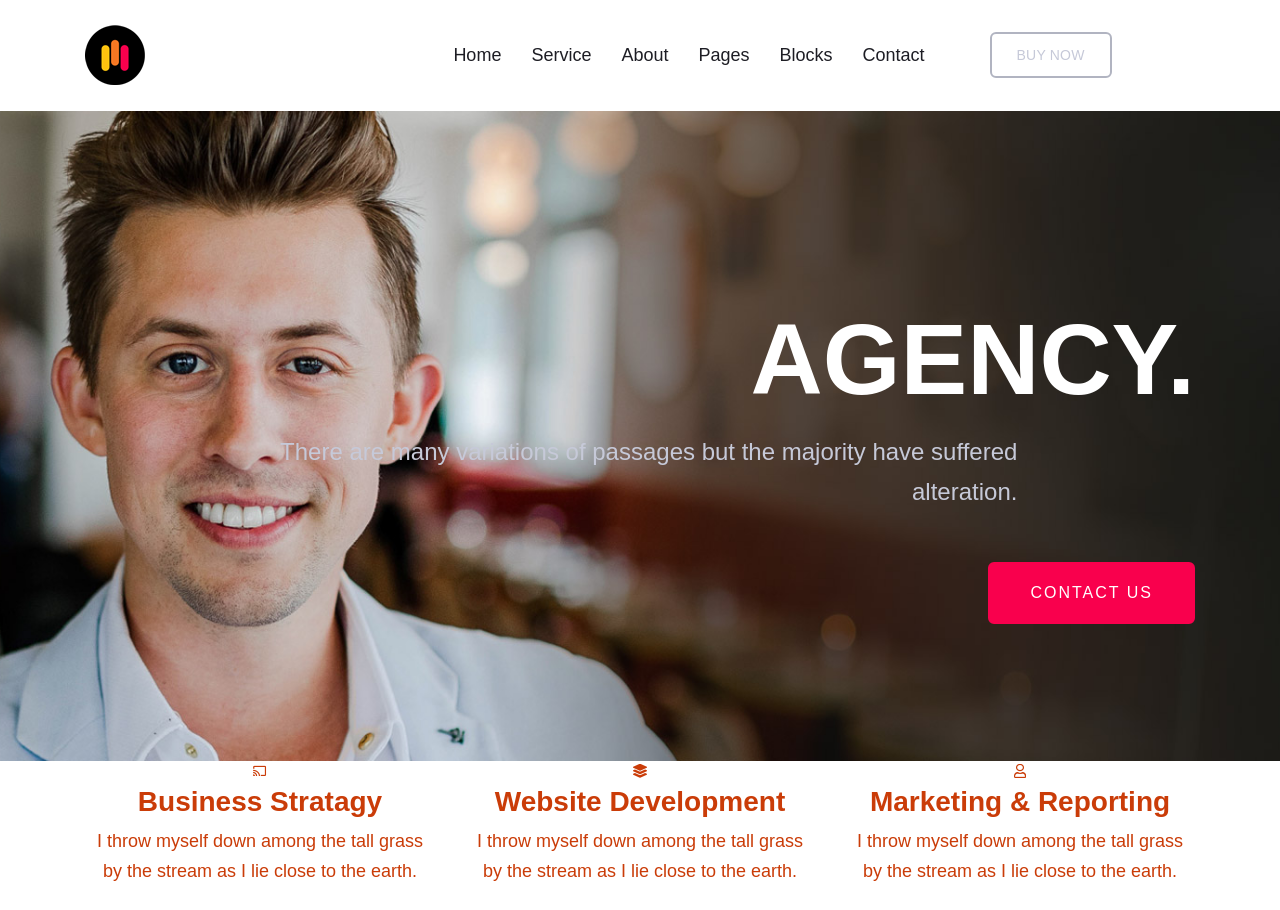
==== index.html @ 721954fb "Add body" ====
<!DOCTYPE html>
<html lang="en">
<head>
    <meta charset="UTF-8">
    <meta http-equiv="X-UA-Compatible" content="IE=edge">
    <meta name="viewport" content="width=device-width, initial-scale=1.0">
    <title>Corporate Business || Creative Agency Bootstrap4 Template</title>
    <link rel="shortcut icon" type="image/x-icon" href="assets/images/favicon.ico">

     <!--== Fontawesome Start==-->
     <link rel="stylesheet" href="assets/css/fontawesome.min.css">
     <!--== Fontawesome End==-->

     
       <!--== All fontawesome Start==-->
       <link rel="stylesheet" href="assets/css/all.min.css ">
       <!--== All fontawesome End==-->
  

      <!--==Bootstrap css Start==-->
    <link rel="stylesheet" href="assets/css/bootstrap.min.css">
    <!--==Bootstrap css End==-->

    <!--==Slick Css Start==-->
    <link rel="stylesheet" href="assets/css/slick.min.css">
    <!--==Slick Css End==-->

     <!--==Mine Css Start==-->
     <link rel="stylesheet" href="assets/css/style.css">
     <!--==Mine Css End==-->

    <!--== responsive Css Start==-->
    <link rel="stylesheet" href="assets/css/responsive.css">
    <!--== responsive Css End==-->
</head>
<body>
  
<div class="main-page"> 
    

 <!---=== Header section Start===--->
 <section class="header-area formobile-menu header-not-transparent black-logo-version small-logo color-black">
     <div class="header-wrapper" id="header-wrapper">
        <div class="container">
            <div class="row align-items-center">
                <div class="col-lg-3 col-md-4 col-6">
                    <div class="header-left">
                        <div class="logo">
                            <a href="#">
                                <img src="assets/images/logo-symbol-dark.png" alt="">
                            </a>
                        </div>
                    </div>
                </div>
                <div class=" col-lg-9 col-md-8 col-6">
                    <div class="header-right justify-content-center">
                        <div class="mainmenunav d-lg-block">
                            <nav class="main-menu-navbar">
                                <ul class="mainmenu">
                                    <li class=" has-droupdown">
                                        <a href="#">Home</a>
                                        <ul class="submenu">
                                            <li><a href="#">Main Demo</a></li>
                                            <li><a href="#">Main Demo Dark</a></li>
                                            <li><a href="#">Creative Agency</a></li>
                                            <li><a href="#">Creative Agency Landing</a></li>
                                            <li><a href="#">Personal Porfolio</a></li>
                                            <li><a href="#">Personal Porfolio 02</a></li>
                                            <li><a href="#">Personal Porfolio Landing</a></li>
                                            <li><a href="#">Designer Porfolio</a></li>
                                            <li><a href="#">Creative Porfolio</a></li>
                                            <li><a href="#">Business</a></li>
                                            <li><a href="#">Digital Agency </a></li>
                                            <li><a href="#">Minimal Porfolio</a></li>
                                            <li><a href="#">Studio Agency</a></li>
                                            <li><a href="#">Home Particles</a></li>
                                            <li><a href="#">Startup</a></li>
                                            <li><a href="#">Home Paralax</a></li>
                                            <li><a href="#">Corporate Business</a></li>
                                        </ul>
                                    </li>
                                    <li class=" has-droupdown">
                                        <a href="#">Service</a>
                                        <ul class="submenu">
                                            <li><a href="#">Service</a></li>
                                            <li><a href="#">Service Details</a></li>
                                        </ul>
                                    </li>
                                    <li><a href="#">About</a></li>
                                    <li class=" has-droupdown">
                                        <a href="#">Pages</a>
                                        <ul class="submenu">
                                            <li><a href="#">Blog List</a></li>
                                            <li><a href="#">Blog Details</Details></a></li>
                                            <li><a href="#">Service</a></li>
                                            <li><a href="#">Service Details</a></li>
                                            <li><a href="#"> Portfolio</a></li>
                                            <li><a href="#">Portfolio Details</a></li>
                                            <li><a href="#"> 404 Page</a></li>
                                        </ul>
                                    </li>
                                    <li class=" has-droupdown">
                                        <a href="#">Blocks</a>
                                        <ul  class="submenu">
                                            <li><a href="#">Portfolio</a></li>
                                            <li><a href="#">Team</a></li>
                                            <li><a href="#">Video Popup</a></li>
                                            <li><a href="#">Progress Bar</a></li>
                                            <li><a href="#">Gallery</a></li>
                                            <li><a href="#">Counters</a></li>
                                            <li><a href="#">Blog List</a></li>
                                            <li><a href="#">client Logo</a></li>
                                            <li><a href="#">Contact Form</a></li>                                            <li><a href="#"></a></li>
                                            <li><a href="#">Columns</a></li>
                                            <li><a href="#">Button</a></li>
                                            <li><a href="#">List Style</a></li>
                                            <li><a href="#">Testimonial</a></li>
                                            <li><a href="#">Accordion</a></li>
                                            <li><a href="#">Pricing Plan</a></li>
                                        </ul>
                                    </li>
                                    <li><a href="#">Contact</a></li>
                                </ul>
                            </nav>
                        </div>
                        <div class="header-btn">
                            <a class="rn-btn" href="#">
                                <span>buy now</span>
                            </a>
                        </div>

                        <div class="humberger-menu d-block d-lg-none pl--20">
                             <span class="menutrigger text-white">
                                <i class="fas fa-bars"></i>
                             </span>
                        </div>

                        <div class="close-menu d-block d-lg-none">
                            <span class="closeTrigger">
                                <i class="fas fa-times"></i>
                            </span>
                        </div>

                    </div>
                </div>
            </div>
        </div>
     </div>
 </section>
 <!---=== Header section end===--->

 <!-----====Page Wrapper Start====----->
 <main class="page-wrapper">
    <div class="slider-activation rn-slick-dot rn-slick-activation dot-light mb--0" data-slick-options='{
        "slidesToShow": 1, 
        "slidesToScroll": 1, 
        "arrows": true, 
        "fade": true,
        "infinite": true,
        "easing": "fade",
        "infinite": true,
        "adaptiveHeight": true,
        "dots": true 
    }'>


    <!----Single slider Start---->
    <div class="slide slide-style-2 slider-box-content without-overlay d-flex align-items-center justify-content-end bg_image bg_image--30">
        <div class="container">
            <div class="row">
                <div class="col-lg-12">
                    <div class="inner text-right">
                        <h1 class="title">Agency.</h1>
                        <p class="description">
                            There are many variations of passages but the majority have
                            suffered alteration.
                        </p>
                        <div class="slide-btn"><a class="rn-button-style--2 btn-solid" href="Contact.html">Contact Us</a></div>
                    </div>
                </div>
            </div>
        </div>
    </div>
    <!----Single slider End---->

     <!----Single slider Start---->
    <!--<div class="slide slide-style-2 slider-box-content without-overlay d-flex align-items-center justify-content-center bg_image bg_image--29">
        <div class="container">
            <div class="row">
                <div class="col-lg-12">
                    <div class="inner text-left">
                        <h1 class="title">Agency.</h1>
                        <p class="description">There are many variations of passages but the majority have
                            suffered alteration.</p>
                        <div class="slide-btn"><a class="rn-button-style--2 btn-solid" href="contact.html">Contact Us</a></div>
                    </div>
                </div>
            </div>
        </div>
    </div>>
    <!----Single slider End---->
  </div>
</main>
 <!-----====Page Wrapper End====----->


 <!----===Service Area Start===---->
 <div class="rn-service-area ptb--30 bg_color--1">
    <div class="container">
        <div class="row mt_dec--30">
            <!--Single Service-->
            <div class="col-lg-4 col-md-6 col-sm-6 col-12 mt--30 mt_sm--5 mt_md--5">
                <div class="single-service service_style--4 large-size text-center">
                    <a href="service-details.html">
                        <div class="service">
                            <div class="icon">
                                <i class="fab fa-chromecast"></i>
                            </div>
                            <div class="content">
                                <h3 class="title">Business Stratagy</h3>
                                <p>
                                    I throw myself down among the tall grass by the stream as I lie close to
                                    the earth.
                                </p>
                            </div>
                        </div>
                    </a>
                </div>
            </div>
            <!--Single Service-->

            <!--Single Service-->
            <div class="col-lg-4 col-md-6 col-sm-6 col-12 mt--30 mt_sm--5 mt_md--5">
                <div class="single-service service_style--4 large-size text-center">
                    <a href="service-details.html">
                        <div class="service">
                            <div class="icon">
                                <i class="fas fa-layer-group"></i>
                            </div>
                            <div class="content">
                                <h3 class="title">Website Development</h3>
                                <p>
                                    I throw myself down among the tall grass by the stream as I lie close to
                                    the earth.
                                </p>
                            </div>
                        </div>
                    </a>
                </div>
            </div>
            <!--Single Service-->

            <!--Single Service-->
            <div class="col-lg-4 col-md-6 col-sm-6 col-12 mt--30 mt_sm--5 mt_md--5">
                <div class="single-service service_style--4 large-size text-center">
                    <a href="service-details.html">
                        <div class="service">
                            <div class="icon">
                                <i class="far fa-user"></i>
                            </div>
                            <div class="content">
                                <h3 class="title">Marketing & Reporting</h3>
                                <p>
                                    I throw myself down among the tall grass by the stream as I lie close to
                                    the earth.
                                </p>
                            </div>
                        </div>
                    </a>
                </div>
            </div>
            <!--Single Service-->

        </div>
    </div>
 </div>
 <!----===Service Area End===---->




</div>

    <!--==Jquery all Version Start==-->
     <script src="assets/js/jquery-3.6.0.min.js"></script>
    <!--==Jquery all Version End==-->

     <!--==slick js Start==-->
      <script src="assets/js/slick.min.js"></script>
      <!--==slick js End==-->

       <!--==Bootstrap js Start==-->
       <script src="assets/js/bootstrap.min.js"></script>
      <!--==Bootstrap js End==-->

      <!--==Main js Start==-->
       <script src="assets/js/main.js"></script>
       <!--==Main js End==-->


</body>
</html>
---- assets/css/style.css ----
article,
aside,
details,
figcaption,
figure,
footer,
header,
nav,
section,
summary {
  display: block;
}

html,
button,
input,
select,
textarea {
  font-family: "Source Sans Pro", Helvetica, sans-serif;
}

a {
  color: #ca3c08;
  text-decoration: none;
}

a:visited {
  color: #ac0404;
}

a:focus {
  outline: thin dotted;
}

a:active,
a:hover {
  color: #ea9629;
  outline: 0;
}

a:hover {
  text-decoration: underline;
}

address {
  font-style: italic;
  margin: 0 0 24px;
}
p {
  margin: 0 0 24px;
}

menu,
ol,
ul {
  margin: 16px 0;
  padding: 0 0 0 40px;
}

ul {
  list-style-type: square;
}
.mainmenunav ul.mainmenu, .mainmenunav ul.mainmenu > li > ul.submenu, .color-white .mainmenunav ul.mainmenu, .color-black .mainmenunav ul.mainmenu, .breadcrumb-inner .page-list, .rn-pagination ul.page-list, ul.brand-style, ul.nav.tab-style--1, .list-style--1, ul.list-style, .blog-single-page-title ul.blog-meta {
    padding: 0;
    margin: 0;
    list-style: none;
}
nav ul,
nav ol {
  list-style: none;
  list-style-image: none;
}

li > ul,
li > ol {
  margin: 0;
}

img {
  -ms-interpolation-mode: bicubic;
  border: 0;
  vertical-align: middle;
}

i:not(:root) {
  overflow: hidden;
}

img {
  max-width: 100%;
}

html {
  overflow: hidden;
  overflow-y: auto;
}

body {
  overflow: hidden;
  font-size: 14px;
  line-height: 1.71429;
  -webkit-font-smoothing: antialiased;
  -moz-osx-font-smoothing: grayscale;
  font-family: "Poppins", sans-serif;
  color: #1d1d24;
  font-weight: 400;
}

a {
  -webkit-transition: all 0.4s ease-in-out 0s;
  -o-transition: all 0.4s ease-in-out 0s;
  transition: all 0.4s ease-in-out 0s;
}
h1,
.h1,
h2,
.h2,
h3,
.h3 {
  font-weight: 700;
}

h4,
.h4,
h5,
.h5 {
  font-weight: 600;
}

h6,
.h6 {
  font-weight: 500;
}

a:hover,
a:focus,
a:active {
  text-decoration: none;
  outline: none;
}

a:visited {
  color: inherit;
}

/*  <!---=== Header section Start===---> */
.header-area{
    padding-left: 50px;
    padding-right: 50px;
    z-index: 999;
    position: relative;
}
.header-area .header-wrapper{
    display: flex;
    justify-content: space-between;
    align-items: center;
    padding: 20px 0;
    flex-wrap: wrap;
}


.header-area .small-logo .header-wrapper .logo a img {
    width: auto !important;
}

img {
    -ms-interpolation-mode: bicubic;
    border: 0;
    vertical-align: middle;
}
.header-area .header-right{
    display: flex;
    align-items: center;
    flex-wrap: wrap;
}
.mainmenunav ul.mainmenu{
    display: -webkit-box;
    display: -webkit-flex;
    display: -ms-flexbox;
    display: flex;
    -webkit-box-pack: end;
    -webkit-justify-content: flex-end;
    -ms-flex-pack: end;
    justify-content: flex-end;
    -webkit-flex-wrap: wrap;
    -ms-flex-wrap: wrap;
    flex-wrap: wrap;
}
.mainmenunav ul.mainmenu > li {
    margin: 0 15px;
    position: relative;
}
.mainmenunav ul.mainmenu >li:first-child{
    margin-left: 0;
}
 .color-black .mainmenunav ul.mainmenu > li > a {
    color: #1d1d24;
}
.mainmenunav ul.mainmenu > li > a {
    color: #c6c9d8;
    font-size: 18px;
    font-weight: 500;
    padding: 20px 0;
    display: inline-block;
    transition: all linear 0.3s;
}
.mainmenunav ul.mainmenu > li:hover > a {
    color: #f9004d;
}
.mainmenunav ul.mainmenu > li > ul.submenu {
    min-width: 247px;
    height: auto;
    position: absolute;
    top: 100%;
    left: 0;
    z-index: 90;
    opacity: 0;
    visibility: hidden;
    background-color: #fff;
    -webkit-box-shadow: 0 0 35px rgb(0 0 0 / 10%);
    box-shadow: 0 0 35px rgb(0,0, 0, 10%);
    text-align: left;
    padding: 12px 0;
    border-radius: 4px;
    transition: all linear 0.3s;
}
.mainmenunav ul.mainmenu > li:hover > ul.submenu {
    opacity: 1;
    visibility: visible;
}

.mainmenunav ul.mainmenu > li > ul.submenu li a {
    font-size: 16px;
    font-weight: 500;
    padding: 5px 20px;
    font-size: 14px;
    display: block;
    color: #1f1f25;
    margin: 0 10px;
    border-radius: 3px;
}

.header-area .header-right .header-btn{
    margin-left:50px;
}
.header-area .color-black a.rn-btn{
    border: 2px solid rgba(29,29, 39,0.5);
    color: #1d1d24;
}
.header-area .header-wrapper a.rn-btn{
    padding: 0 25px;
    height: 46px;
    display: inline-block;
    line-height: 42px;
    border: 2px solid #b1b4c1;
    color: #c6c9d8;
    border-radius: 6px;
    font-size: 14px;
    position: relative;
    z-index: 2;

}
.header-area .header-wrapper a.rn-btn:hover{
    border-color:transparent;
    transform: translateY(-3px);
    color: #ffffff;
    border: 2px solid #f9004d;
    background: #f9004d;
    border-radius: 6px;
}
a.rn-btn, button.rn-btn, .rn-btn {
    padding: 0 23px;
    height: 40px;
    display: inline-block;
    line-height: 34px;
    border: 2px solid #f9004d;
    border-radius: 4px;
    font-size: 14px;
    position: relative;
    z-index: 2;
    color: #f9004d;
    letter-spacing: 0.2px;
    text-transform: uppercase;
}
.pl--20 {
    padding-left: 20px !important;
}
.color-black .humberger-menu span.text-white {
    color: #000000 !important;
}
.header-not-transparent .humberger-menu span.text-white {
    color: #000000 !important;
}
.humberger-menu span.text-white {
    color: #c6c9d8 !important;
}
.humberger-menu span {
    cursor: pointer;
}
.humberger-menu span i {
    width: 30px;
    height: 30px;
}
i:not(:root) {
    overflow: hidden;
}
.header-area .header-wrapper .close-menu {
    position: fixed;
    top: 12px;
    opacity: 0;
    visibility: hidden;
    right: 29px;
    z-index: -10;
}
i:not(:root) {
    overflow: hidden;
}
/*  <!---=== Header section end===---> */

/*<!-----====Page Wrapper Start====----->*/
.slider-activation {
  position: relative;
}
.mb--0 {
  margin-bottom: 0 !important;
}


.slide.slide-style-2.slider-box-content {
  height: 650px;
}

.slide.slide-style-2 {
  padding-top: 230px;
  padding-bottom: 284px;
  overflow: hidden;
}
.bg_image--30 {
  background-image: url(../images/bg/bg-image-30.jpg);
}
.bg_image {
  background-repeat: no-repeat;
  background-size: cover;
  background-position: center center;
}
.slide .inner {
  padding-top: 100px;
}
.slick-slide.slick-current .slide.slide-style-2 .inner h1.title {
  -webkit-animation: 800ms ease-in-out 0s normal none 1 running customOne;
  animation: 800ms ease-in-out 0s normal none 1 running customOne;
}
.slide.slide-style-2 .inner h1.title {
  color: #ffffff;
  font-size: 100px;
  font-weight: 900;
}
.slide .inner h1.title {
  font-size: 125px;
  font-weight: 900;
  text-transform: uppercase;
  font-family: 'Montserrat', sans-serif;
  font-weight: 900;
  line-height: 130px;
}

.slide.slide-style-2 .inner.text-right p {
  padding: 0 0 0 46%;
}
.slide.slide-style-2 .inner.text-left p {
  padding: 0 37% 0 0;
}
.slide.slide-style-2 .inner p.description {
  color: #c6c9d8;
  font-size: 24px;
  line-height: 40px;
  margin: 0;
  padding: 0 16%;
  font-weight: 300;
}
p {
  font-size: 18px;
  line-height: 30px;
}

.slide.slide-style-2 .inner .slide-btn {
  margin-top: 50px;
}

button.rn-button-style--2.btn-solid, a.rn-button-style--2.btn-solid {
  background: #f9004d;
  color: #ffffff;
  border-color: #f9004d;
}
button.rn-button-style--2, a.rn-button-style--2 {
  color: #c6c9d8;
  font-size: 16px;
  text-transform: uppercase;
  letter-spacing: 2px;
  border: 2px solid #b1b4c1;
  padding: 15px 40px;
  border-radius: 6px;
  display: inline-block;
  font-weight: 500;
  -webkit-transition: 0.3s;
  -o-transition: 0.3s;
  transition: 0.3s;
}
button.rn-button-style--2:hover, a.rn-button-style--2:hover {
  background: transparent;
  color: #f9004d;
  -webkit-box-shadow: 0 10px 15px 0 rgb(249 0 77 / 10%);
  box-shadow: 0 10px 15px 0 rgb(249 0 77 / 10%);
  -webkit-transform: translateY(-5px);
  -ms-transform: translateY(-5px);
  transform: translateY(-5px);
}
.bg_image--29 {
  background-image: url(../images/bg/bg-image-29.jpg);
}





.slider-activation button.slick-arrow.slick-next {
  left: auto;
  right: 50px;
}
.slider-activation button.slick-arrow {
  position: absolute;
  top: 50%;
  -webkit-transform: translateY(-50%);
  -ms-transform: translateY(-50%);
  transform: translateY(-50%);
  z-index: 2;
  -webkit-transition: 0.5s;
  -o-transition: 0.5s;
  transition: 0.5s;
  opacity: 1;
  width: 68px;
  height: 68px;
  border: 2px solid rgba(255, 255, 255, 0.2);
  border-radius: 100%;
}
.slider-activation button.slick-arrow.slick-next::before {
  content: url(../images/icons/slick-arrow-right-small.png);
}
.slider-activation button.slick-arrow::before {
  line-height: 1;
  opacity: 0.4;
  position: relative;
  top: -2px;
  -webkit-transition: 0.5s;
  -o-transition: 0.5s;
  transition: 0.5s;
  z-index: 2;
}
.slick-dots {
  bottom: 60px;
}
.portfolio-sacousel-inner .slick-dots, .rn-slick-dot .slick-dots {
  bottom: -30px;
}





.slider-activation button.slick-arrow.slick-prev {
  left: 50px;
}
.slider-activation button.slick-arrow {
  position: absolute;
  top: 50%;
  -webkit-transform: translateY(-50%);
  -ms-transform: translateY(-50%);
  transform: translateY(-50%);
  z-index: 2;
  -webkit-transition: 0.5s;
  -o-transition: 0.5s;
  transition: 0.5s;
  opacity: 1;
  width: 68px;
  height: 68px;
  border: 2px solid rgba(255, 255, 255, 0.2);
  border-radius: 100%;
}
/*<!-----====Page Wrapper End====----->*/
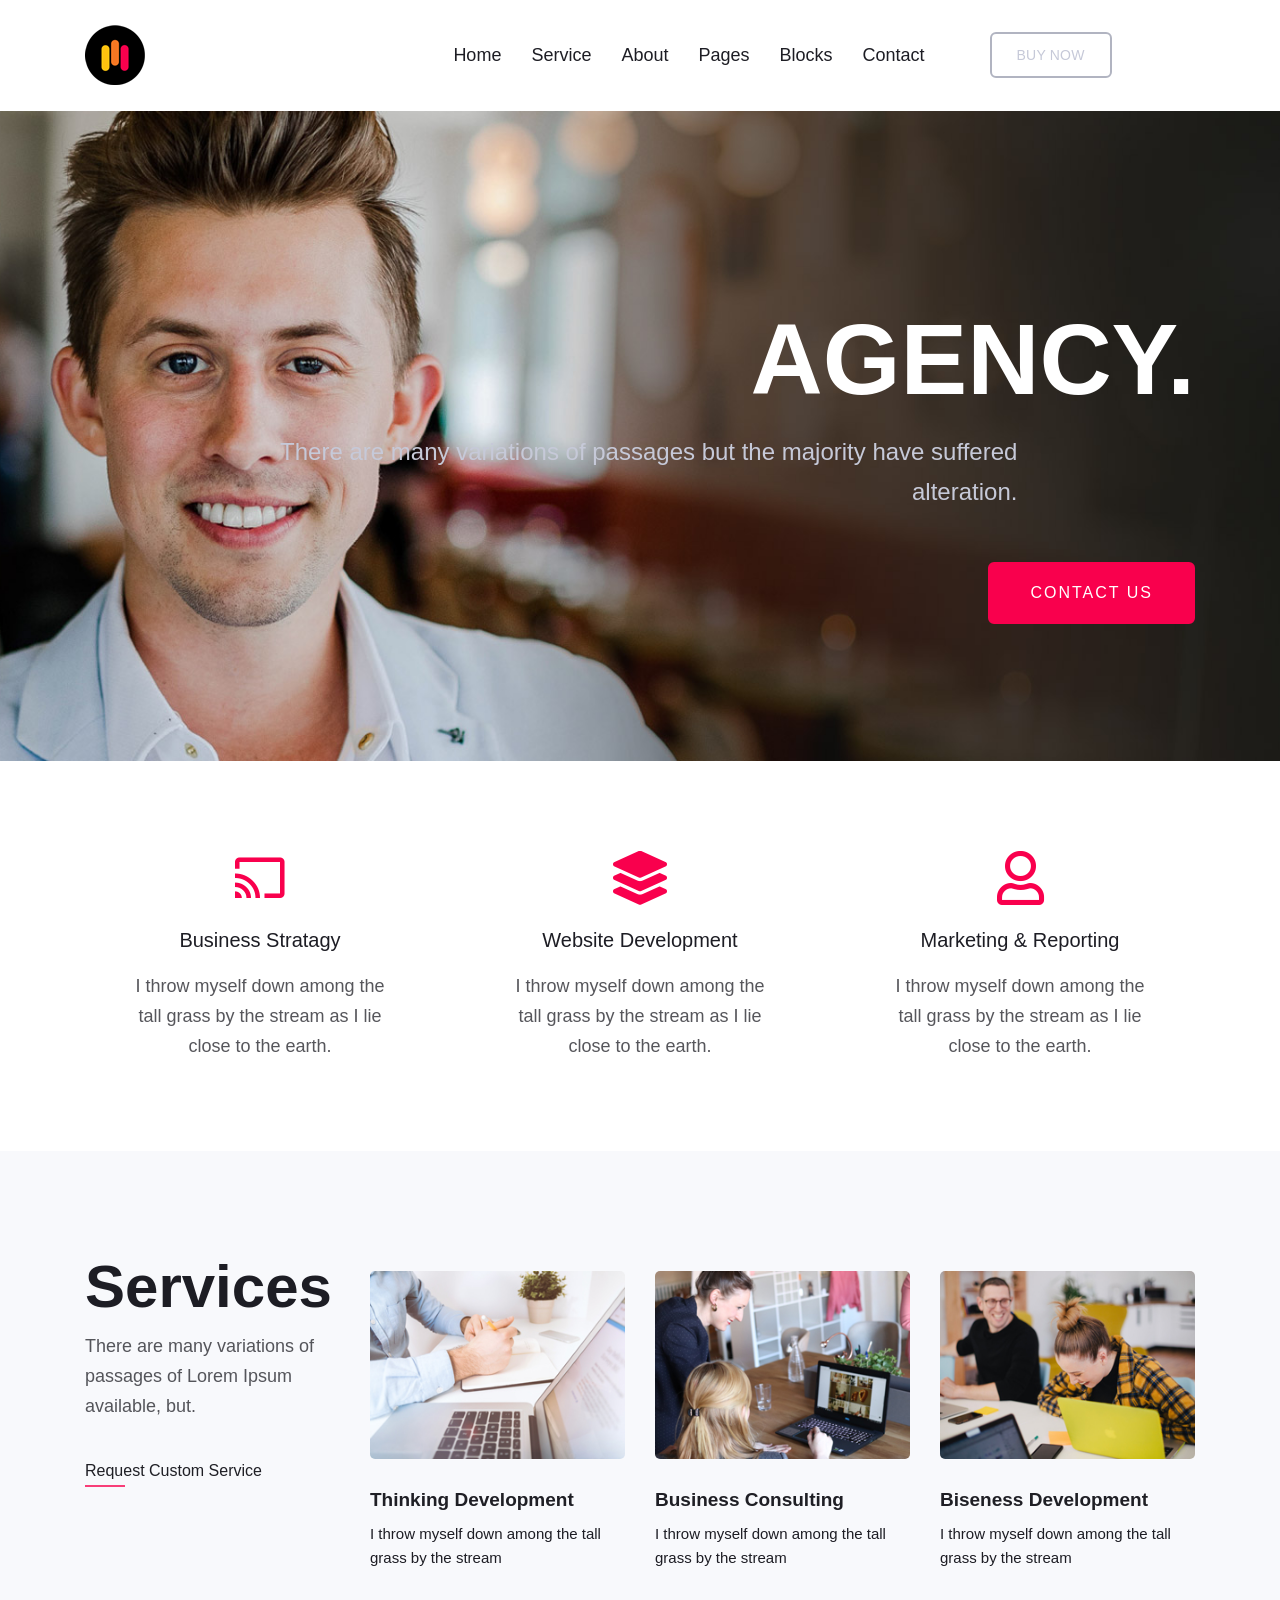
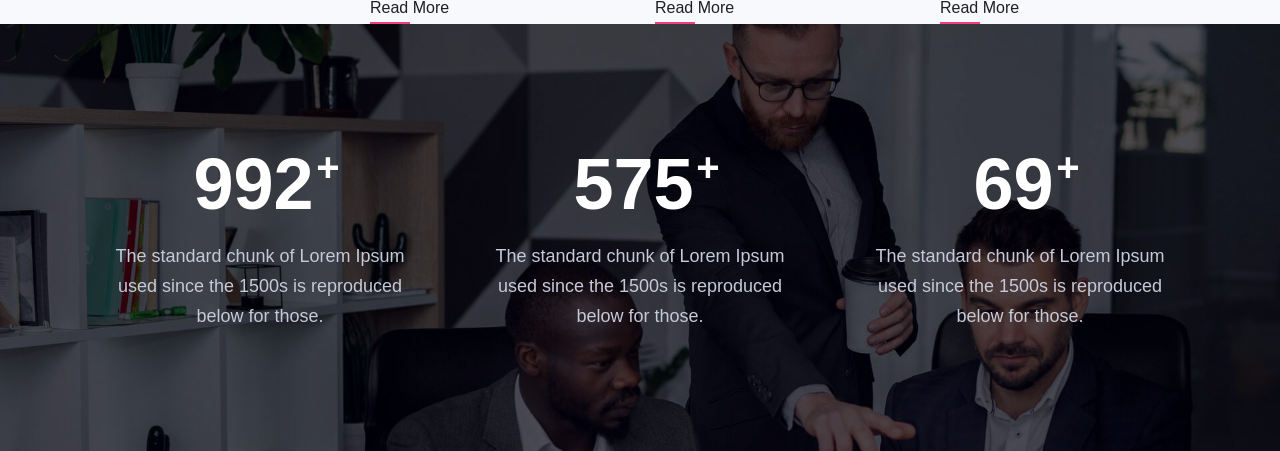
==== commit 3300a919: "Add body" ====
--- a/index.html
+++ b/index.html
@@ -210,7 +210,7 @@
         <div class="row mt_dec--30">
             <!--Single Service-->
             <div class="col-lg-4 col-md-6 col-sm-6 col-12 mt--30 mt_sm--5 mt_md--5">
-                <div class="single-service service_style--4 large-size text-center">
+                <div class="single-service service__style--4 large-size text-center">
                     <a href="service-details.html">
                         <div class="service">
                             <div class="icon">
@@ -231,7 +231,7 @@
 
             <!--Single Service-->
             <div class="col-lg-4 col-md-6 col-sm-6 col-12 mt--30 mt_sm--5 mt_md--5">
-                <div class="single-service service_style--4 large-size text-center">
+                <div class="single-service service__style--4 large-size text-center">
                     <a href="service-details.html">
                         <div class="service">
                             <div class="icon">
@@ -252,7 +252,7 @@
 
             <!--Single Service-->
             <div class="col-lg-4 col-md-6 col-sm-6 col-12 mt--30 mt_sm--5 mt_md--5">
-                <div class="single-service service_style--4 large-size text-center">
+                <div class="single-service service__style--4 large-size text-center">
                     <a href="service-details.html">
                         <div class="service">
                             <div class="icon">
@@ -276,7 +276,117 @@
  </div>
  <!----===Service Area End===---->
 
-
+ 
+ <!----==featured Area Start==----->
+ <div class="rn-featured-service-area pt--90 pd--120 bg_color--5">
+     <div class="container">
+         <div class="row">
+             <div class="col-lg-3 col-md-6 col-12 mt--30">
+                 <div class="section-title text-left">
+                     <h2 class="title">Services</h2>
+                     <p>There are many variations of passages of Lorem Ipsum available, but.</p>
+                     <div class="service-btn">
+                         <a class="btn-transparent rn-btn-dark" href="service.html">
+                             <span class="text">Request Custom Service</span>
+                         </a>
+                     </div>
+                 </div>
+             </div>
+             <div class="col-lg-9">
+                 <div class="row">
+                     <div class="col-lg-4 col-md-4 mt--30">
+                         <div class="standard-service">
+                             <div class="thumbnai">
+                                 <img src="assets/images/featured/corporate-01.jpg" alt="">
+                             </div>
+                             <div class="content">
+                                <h3><a href="#">Thinking Development</a></h3>
+                                <p>I throw myself down among the tall grass by the stream</p>
+                                <a class="btn-transparent rn-btn-dark" href="#">
+                                    <span class="text">Read More</span>
+                                </a>
+                             </div>
+                         </div>
+                     </div>
+                     <div class="col-lg-4 col-md-4 mt--30">
+                        <div class="standard-service">
+                            <div class="thumbnai">
+                                <img src="assets/images/featured/corporate-02.jpg" alt="">
+                            </div>
+                            <div class="content">
+                                <h3><a href="#">Business Consulting</a></h3>
+                                <p>I throw myself down among the tall grass by the stream</p>
+                                <a class="btn-transparent rn-btn-dark" href="service-details.html">
+                                    <span class="text">Read More </span>
+                                </a>
+                            </div>
+                        </div>
+                     </div>
+                     <div class="col-lg-4 col-md-4 mt--30">
+                        <div class="standard-service">
+                            <div class="thumbnai">
+                                <img src="assets/images/featured/corporate-03.jpg" alt="">
+                            </div>
+                            <div class="content">
+                                <h3><a href="#">Biseness Development</a></h3>
+                                <p>I throw myself down among the tall grass by the stream</p>
+                                <a class="btn-transparent rn-btn-dark" href="#">
+                                    <span class="text">Read More</span>
+                                </a>
+                            </div>
+                        </div>
+                     </div>
+                 </div>
+             </div>
+         </div>
+     </div>
+ </div>
+ <!----==featured Area End==----->
+
+
+ <!----==Countreupup Area Start==---->
+ <div class="rn-countreupup-area pt--80 pb--120 bg_image bg_image--17 bg-position-fixed theme-text-white" data-black-overlay="7">
+     <div class="container">
+         <div class="row">
+             <!-- Single Counterup Start -->
+             <div class="col-lg-4 col-md-4 col-sm-6 col-12">
+                 <div class="rn-counterup counterup_style--1 text-white">
+                     <h5 class="counter count">992</h5>
+                     <p class="description">
+                        The standard chunk of Lorem Ipsum used since the 1500s is
+                        reproduced below for those.
+                     </p>
+                 </div>
+             </div>
+             <!-- Single Counterup End -->
+
+             <!-- Single Counterup Start -->
+             <div class="col-lg-4 col-md-4 col-sm-6 col-12">
+                <div class="rn-counterup counterup_style--1 text-white">
+                    <h5 class="counter count">575</h5>
+                    <p class="description">
+                       The standard chunk of Lorem Ipsum used since the 1500s is
+                       reproduced below for those.
+                    </p>
+                </div>
+             </div>
+             <!-- Single Counterup End -->
+
+             <!-- Single Counterup Start -->
+             <div class="col-lg-4 col-md-4 col-sm-6 col-12">
+                <div class="rn-counterup counterup_style--1 text-white">
+                    <h5 class="counter count">69</h5>
+                    <p class="description">
+                       The standard chunk of Lorem Ipsum used since the 1500s is
+                       reproduced below for those.
+                    </p>
+                </div>
+             </div>
+             <!-- Single Counterup End -->
+         </div>
+     </div>
+ </div>
+ <!----==Countreupup Area End==---->
 
 
 </div>
--- a/assets/css/style.css
+++ b/assets/css/style.css
@@ -419,71 +419,274 @@
   background-image: url(../images/bg/bg-image-29.jpg);
 }
 
-
-
-
-
-.slider-activation button.slick-arrow.slick-next {
-  left: auto;
-  right: 50px;
-}
-.slider-activation button.slick-arrow {
+/*<!-----====Page Wrapper End====----->*/
+
+
+/*<!----===Service Area Start===---->*/
+.ptb--30 {
+  padding: 30px 0 !important;
+}
+.bg_color--1 {
+  background: #fff;
+}
+.mt_dec--30 {
+  margin-top: -30px !important;
+}
+.mt--30 {
+  margin-top: 30px !important;
+}
+.single-service.service__style--4 {
+  padding: 30px 38px;
+  z-index: 2;
+  border-radius: 10px;
+  position: relative;
+  cursor: pointer;
+  transition: all linear .4s;
+}
+.single-service.service__style--4:hover {
+  -webkit-box-shadow: 0 10px 25px 10px rgb(0 0 0 / 10%);
+  box-shadow: 0 10px 25px 10px rgb(0 0 0 / 10%);
+  -webkit-transform: translateY(-5px);
+  -ms-transform: translateY(-5px);
+  transform: translateY(-5px);
+}
+.single-service.service__style--4.large-size {
+  padding: 60px 45px;
+}
+.single-service.service__style--4::before {
   position: absolute;
-  top: 50%;
-  -webkit-transform: translateY(-50%);
-  -ms-transform: translateY(-50%);
-  transform: translateY(-50%);
-  z-index: 2;
-  -webkit-transition: 0.5s;
-  -o-transition: 0.5s;
-  transition: 0.5s;
+  content: "";
+  left: 0;
+  top: 0;
+  background-image: -webkit-gradient(linear, left top, right top, from(#f61b10), to(#ef0963));
+  background-image: -webkit-linear-gradient(left, #f61b10, #ef0963);
+  background-image: -o-linear-gradient(left, #f61b10, #ef0963);
+  background-image: linear-gradient(90deg, #f61b10, #ef0963);
+  width: 100%;
+  height: 100%;
+  z-index: -1;
+  opacity: 0;
+  visibility: hidden;
+  border-radius: 10px;
+}
+.single-service.service__style--4:hover::before {
   opacity: 1;
-  width: 68px;
-  height: 68px;
-  border: 2px solid rgba(255, 255, 255, 0.2);
-  border-radius: 100%;
-}
-.slider-activation button.slick-arrow.slick-next::before {
-  content: url(../images/icons/slick-arrow-right-small.png);
-}
-.slider-activation button.slick-arrow::before {
-  line-height: 1;
-  opacity: 0.4;
+  visibility: visible;
+}
+
+.single-service.service__style--4 a {
+  display: block;
+}
+a {
+  -webkit-transition: all 0.4s ease-in-out 0s;
+  -o-transition: all 0.4s ease-in-out 0s;
+  transition: all 0.4s ease-in-out 0s;
+}
+.single-service.service__style--4 .icon {
+  display: -webkit-inline-box;
+  display: -webkit-inline-flex;
+  display: -ms-inline-flexbox;
+  display: inline-flex;
+  font-size: 54px;
+  font-weight: 400;
+  margin-bottom: 23px;
+  display: inline-flex;
+  color: #f9004d;
+}
+.single-service.service__style--4:hover .icon {
+  color: #fff;
+}
+.single-service.service__style--4 .icon i {
+  stroke-width: 1 !important;
+}
+.single-service .icon i {
+  width: 54px;
+  height: 54px;
+}
+i:not(:root) {
+  overflow: hidden;
+}
+.single-service.service__style--4 .content h3.title {
+  margin-bottom: 19px;
+  font-size: 20px;
+  font-weight: 500;
+  color: #1d1d24;
+}
+.single-service.service__style--4:hover .content h3.title {
+  color: #fff;
+}
+.single-service.service__style--4 .content p {
+  color: rgba(29, 29, 36, 0.75);
+}
+.single-service.service__style--4:hover .content p {
+  color: #fff;
+}
+/*<!----===Service Area End===---->*/
+
+
+/* <!----==featured Area Start==----->*/
+.pb--120 {
+  padding-bottom: 120px !important;
+}
+.pt--90 {
+  padding-top: 90px !important;
+}
+.bg_color--5 {
+  background: #f8f9fc;
+}
+.mt--30 {
+  margin-top: 30px !important;
+}
+.section-title {
+  margin-top: -20px;
+}
+.section-title h2.title {
+  font-size: 60px;
+  margin-bottom: 8px;
+}
+.section-title.text-left p {
+  padding: 0;
+}
+.section-title p {
+  font-size: 18px;
+  line-height: 30px;
+  color: rgba(29, 29, 36, 0.75);
+  padding: 0 21%;
+}
+.section-title .service-btn {
+  margin-top: 36px;
+}
+a.btn-transparent {
+  color: #1f1f25;
+  font-size: 16px;
+  font-weight: 500;
   position: relative;
-  top: -2px;
-  -webkit-transition: 0.5s;
-  -o-transition: 0.5s;
-  transition: 0.5s;
-  z-index: 2;
-}
-.slick-dots {
-  bottom: 60px;
-}
-.portfolio-sacousel-inner .slick-dots, .rn-slick-dot .slick-dots {
-  bottom: -30px;
-}
-
-
-
-
-
-.slider-activation button.slick-arrow.slick-prev {
-  left: 50px;
-}
-.slider-activation button.slick-arrow {
+  display: inline-block;
+  padding-bottom: 3px;
+}
+a.btn-transparent:hover {
+  color: #f9004d;
+}
+a.btn-transparent::after {
   position: absolute;
-  top: 50%;
-  -webkit-transform: translateY(-50%);
-  -ms-transform: translateY(-50%);
-  transform: translateY(-50%);
-  z-index: 2;
-  -webkit-transition: 0.5s;
-  -o-transition: 0.5s;
-  transition: 0.5s;
-  opacity: 1;
-  width: 68px;
-  height: 68px;
-  border: 2px solid rgba(255, 255, 255, 0.2);
-  border-radius: 100%;
-}
-/*<!-----====Page Wrapper End====----->*/
+  content: "";
+  left: 0;
+  bottom: 0;
+  width: 40px;
+  height: 2px;
+  background: #f9004d;
+  opacity: 0.75;
+  
+}
+a.btn-transparent:hover:after{
+  width: 100%;
+}
+.mt--30 {
+  margin-top: 30px !important;
+}
+.standard-service .thumbnai img {
+  border-radius: 5px;
+}
+.standard-service .content h3 {
+  font-size: 19px;
+  margin-top: 30px;
+  margin-bottom: 10px;
+  font-weight: 600;
+}
+.standard-service .content h3 a {
+  color: #1f1f25;
+  transition:all linear .4s;
+}
+.standard-service .content h3 a:hover {
+  color: #f9004d;
+}
+.standard-service .content p {
+  font-size: 15px;
+  line-height: 24px;
+}
+/* <!----==featured Area End==----->*/
+
+
+/* <!----==Countreupup Area Start==---->*/
+.bg_image.bg-position-fixed {
+  background-position: fixed;
+}
+.pb--120 {
+  padding-bottom: 120px !important;
+}
+.pt--80 {
+  padding-top: 80px !important;
+}
+[data-overlay], [data-black-overlay], [data-white-overlay] {
+  position: relative;
+  z-index: 1;
+}
+.bg_image--17 {
+  background-image: url(../images/bg/bg-image-17.jpg);
+}
+.bg_image {
+  background-repeat: no-repeat;
+  background-size: cover;
+  background-position: center center;
+}
+[data-overlay="7"]:before, [data-black-overlay="7"]:before, 
+[data-white-overlay="7"]:before {
+  opacity: 0.7;
+}
+[data-black-overlay]:before {
+  background-color: #00010c;
+}
+[data-overlay]:before, [data-black-overlay]:before,
+ [data-white-overlay]:before {
+  content: "";
+  position: absolute;
+  left: 0;
+  top: 0;
+  height: 100%;
+  width: 100%;
+  z-index: -1;
+}
+[data-overlay] > div, [data-overlay] > *, [data-black-overlay] > div, [data-black-overlay] > *, [data-white-overlay] > div, [data-white-overlay] > * {
+  position: relative;
+  z-index: 1;
+}
+.counterup_style--1 {
+  text-align: center;
+  margin-top: 40px;
+}
+.theme-text-white .counterup_style--1 h5.counter {
+  color: #ffffff;
+}
+.counterup_style--1 h5.counter {
+  font-size: 72px;
+  line-height: 80px;
+  display: inline-block;
+  margin-bottom: 17px;
+  position: relative;
+  display: inline-block;
+  color: #f9004d;
+  margin-left: -13px;
+}
+.counterup_style--1 h5.counter::after {
+  right: -26px;
+  position: absolute;
+  top: -17px;
+  font-size: 40px;
+  content: "+";
+}
+.theme-text-white .counterup_style--1 p.description {
+  color: #ffffff;
+}
+.counterup_style--1.text-white p.description {
+  color: #c6c9d8;
+}
+.counterup_style--1 p.description {
+  font-size: 18px;
+  line-height: 30px;
+  padding: 0 5%;
+  color: rgba(29, 29, 36, 0.75);
+}
+p:last-child {
+  margin-bottom: 0;
+}
+/* <!----==Countreupup Area End==---->*/
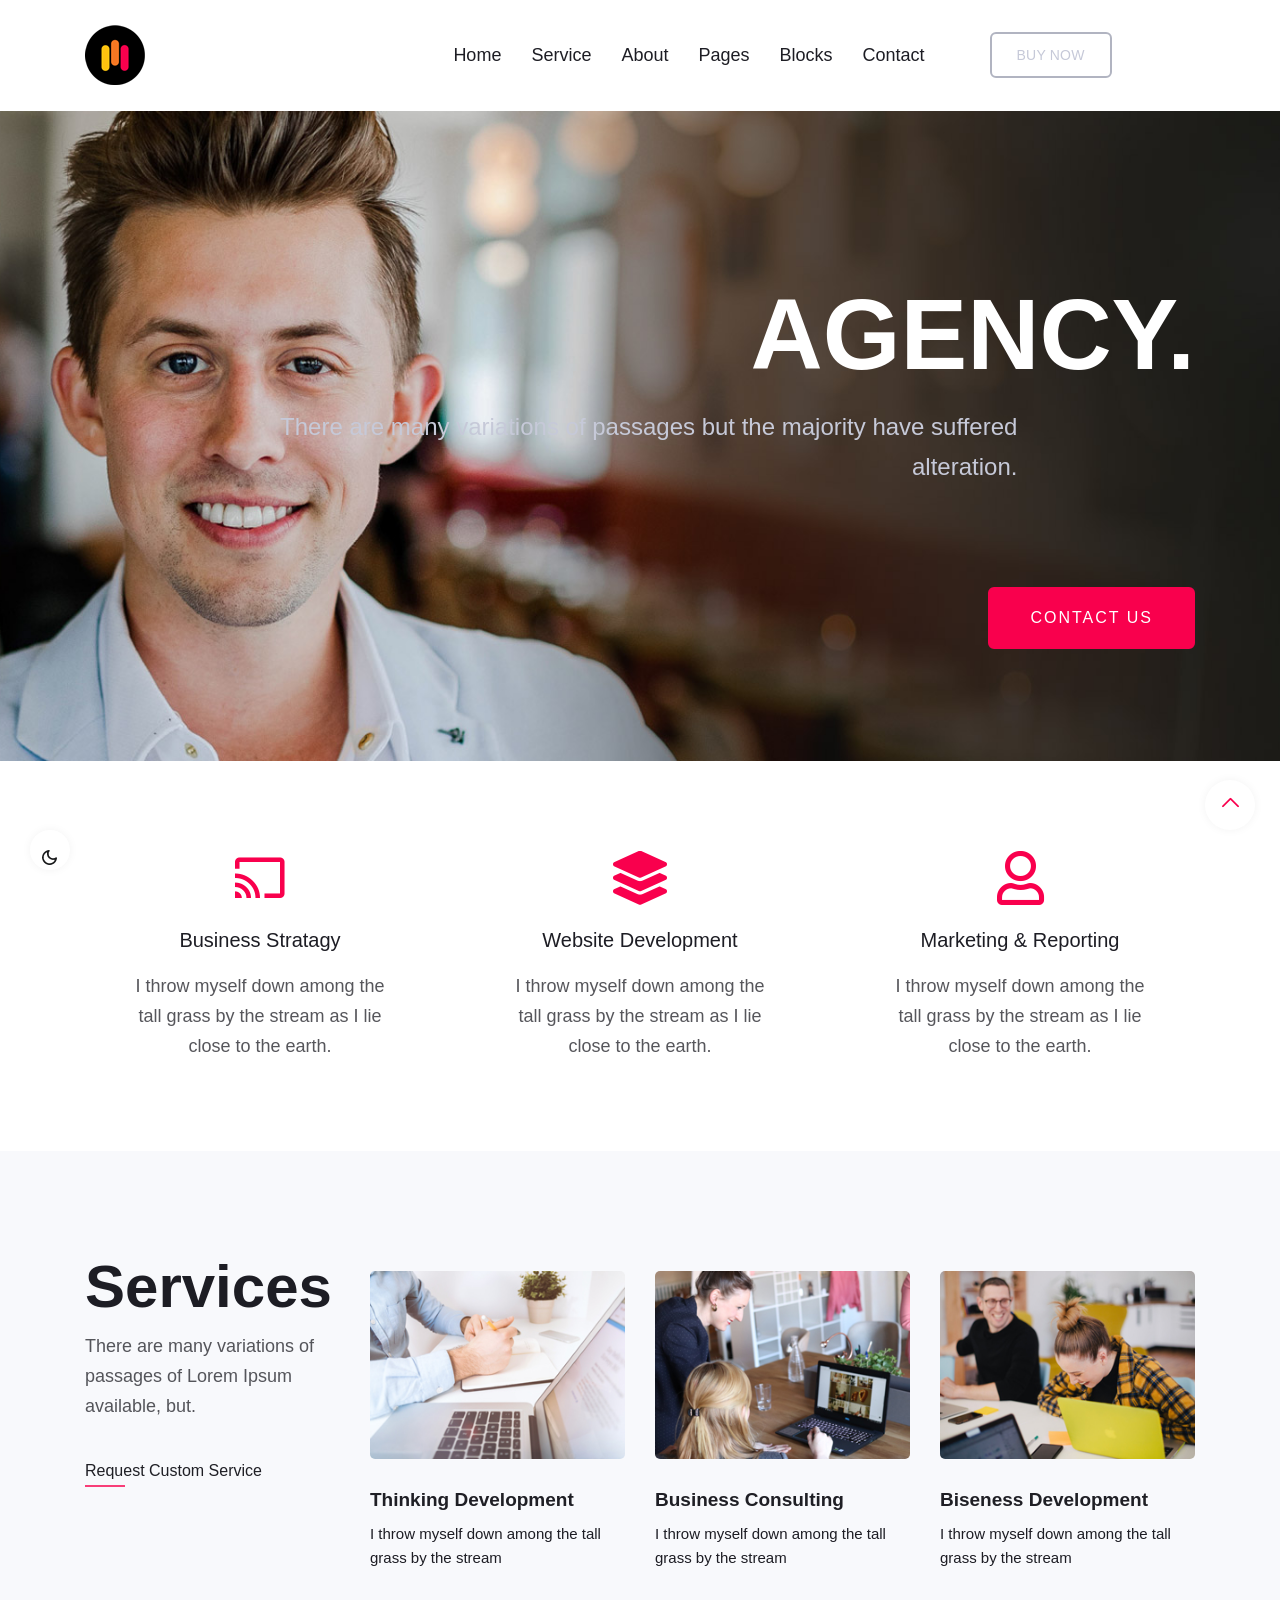
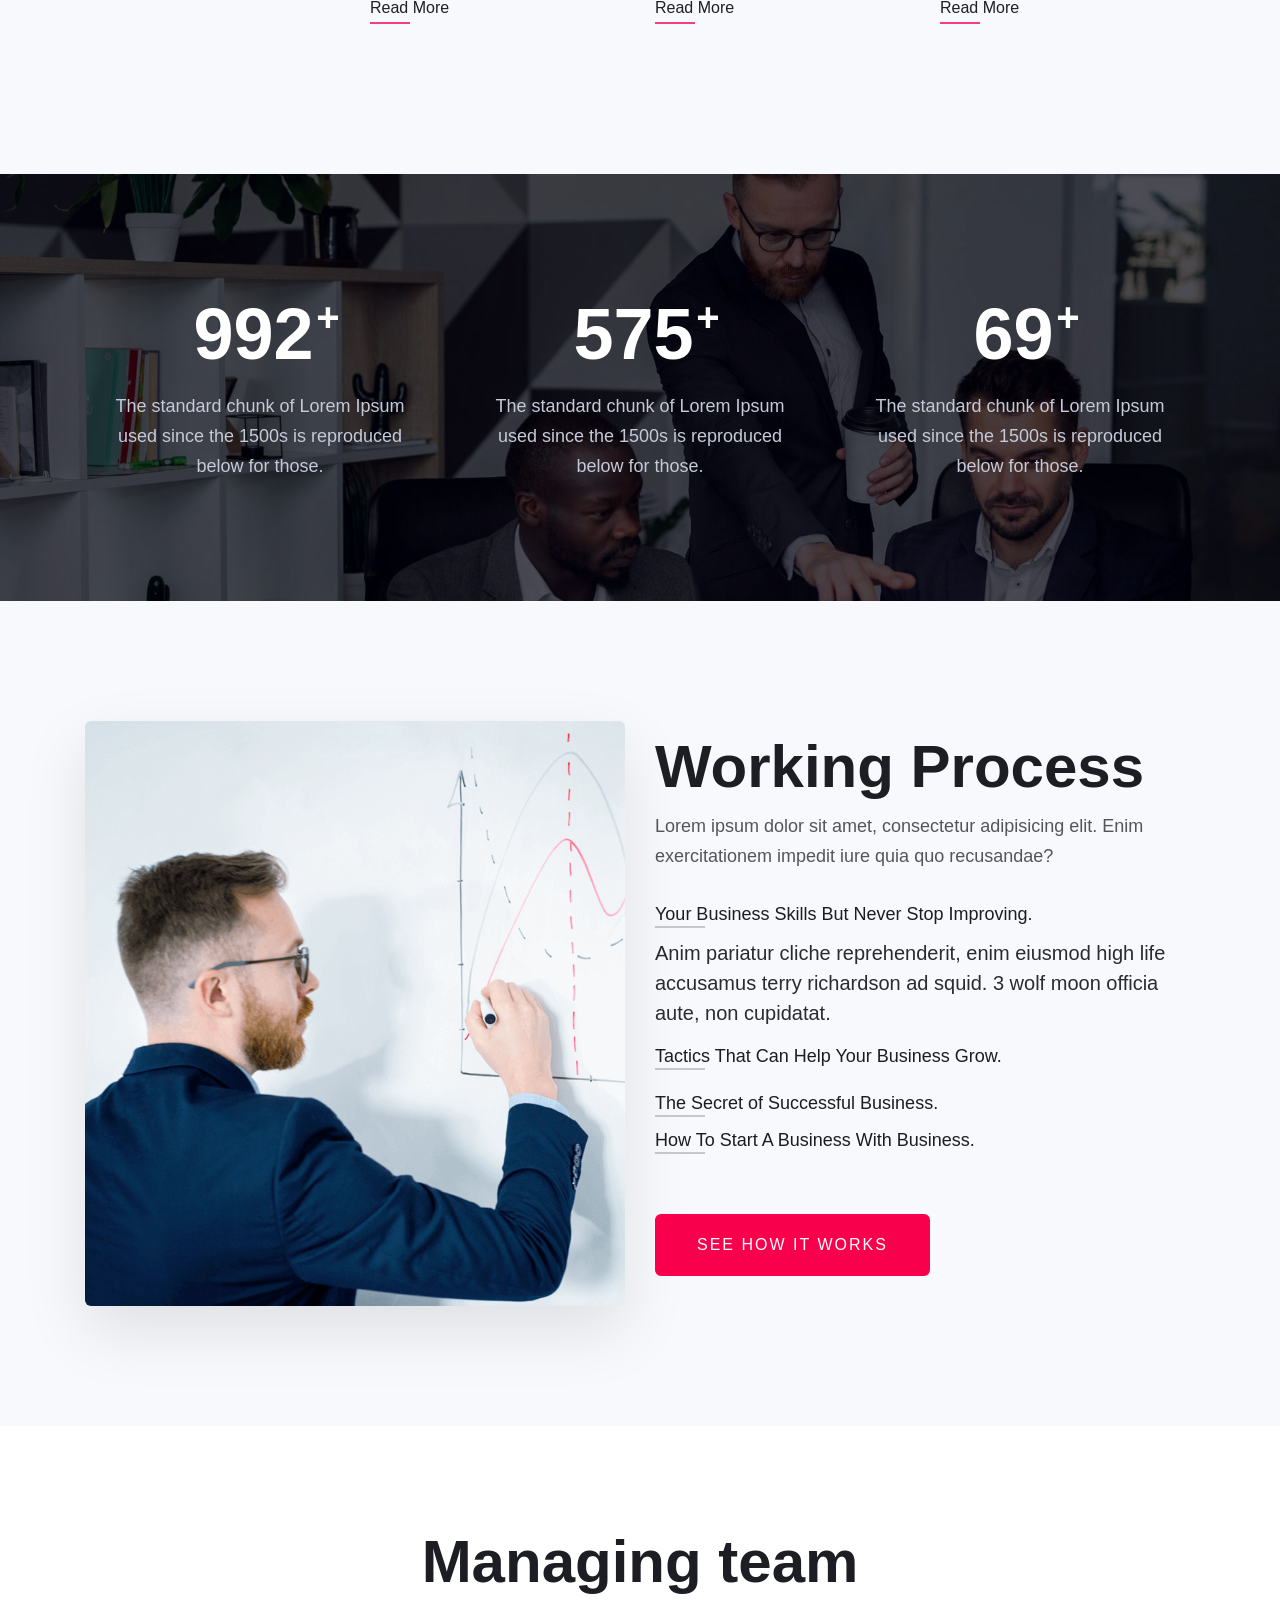
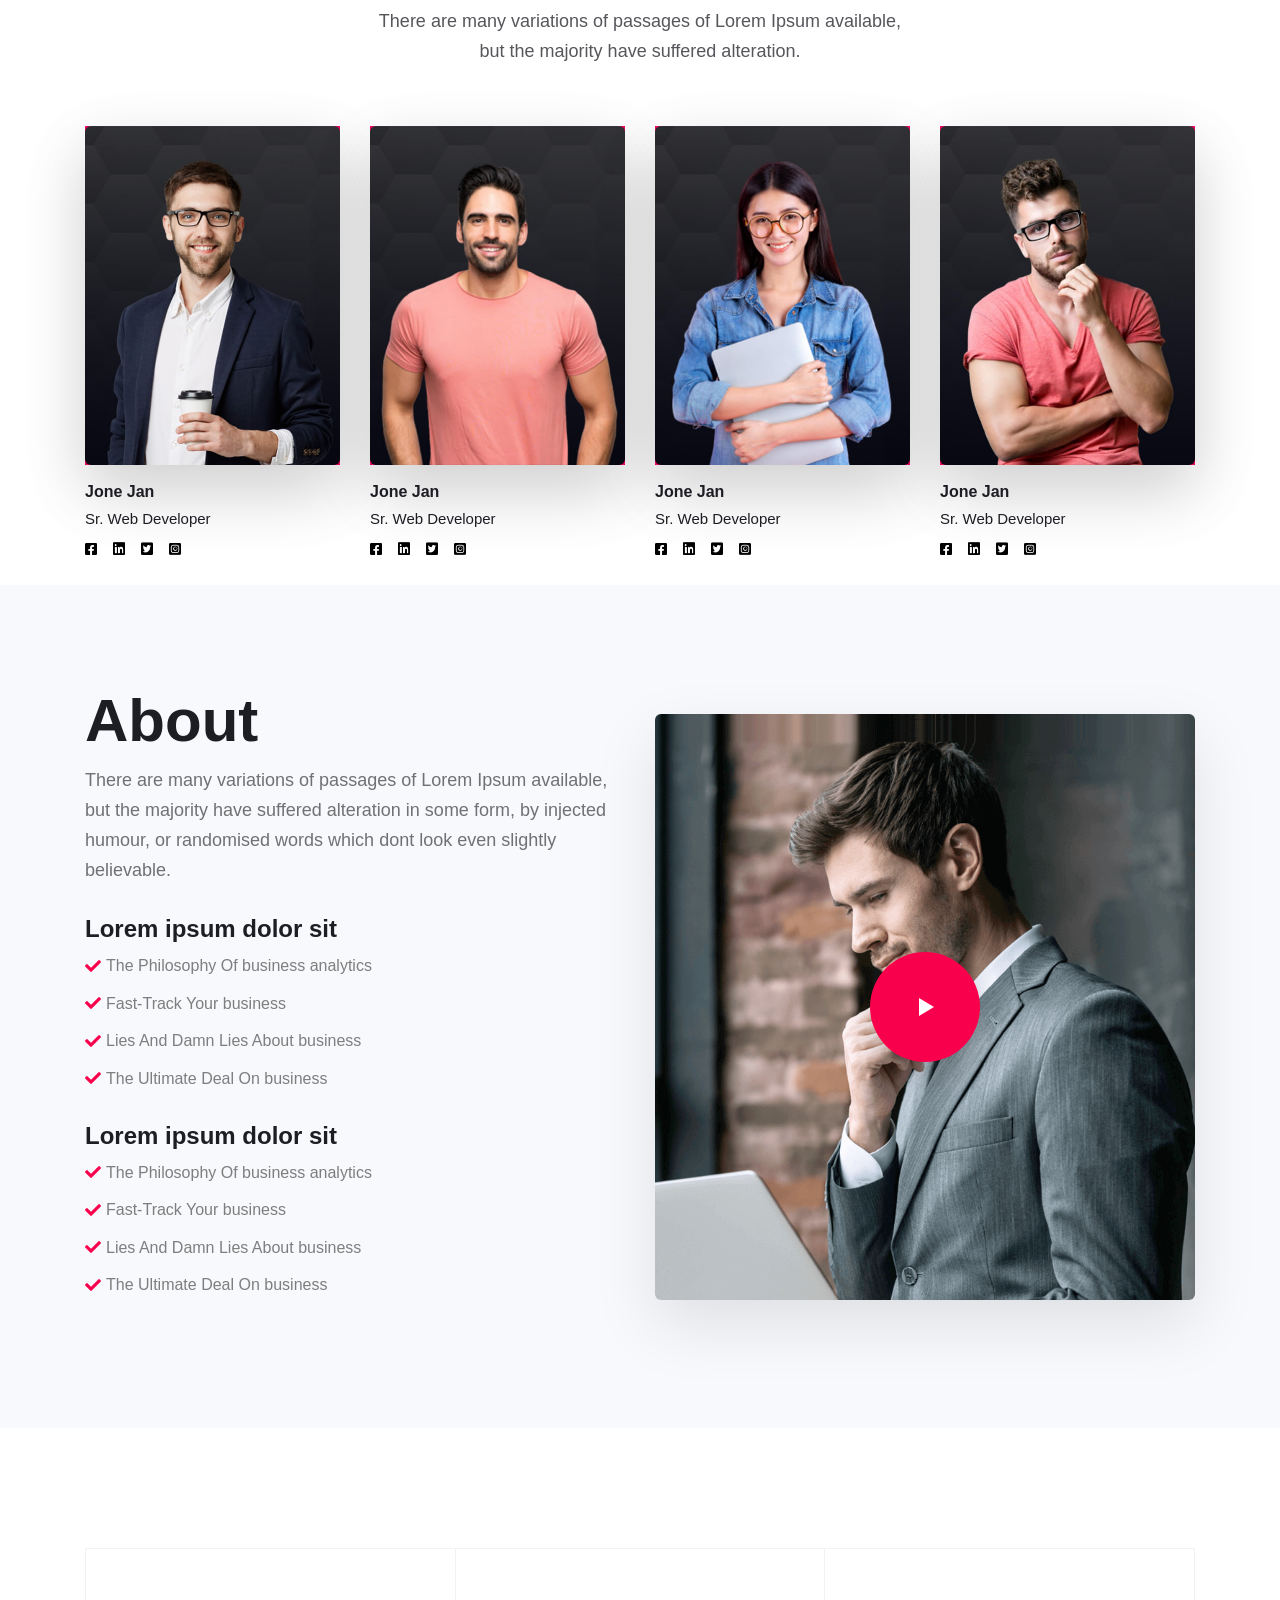
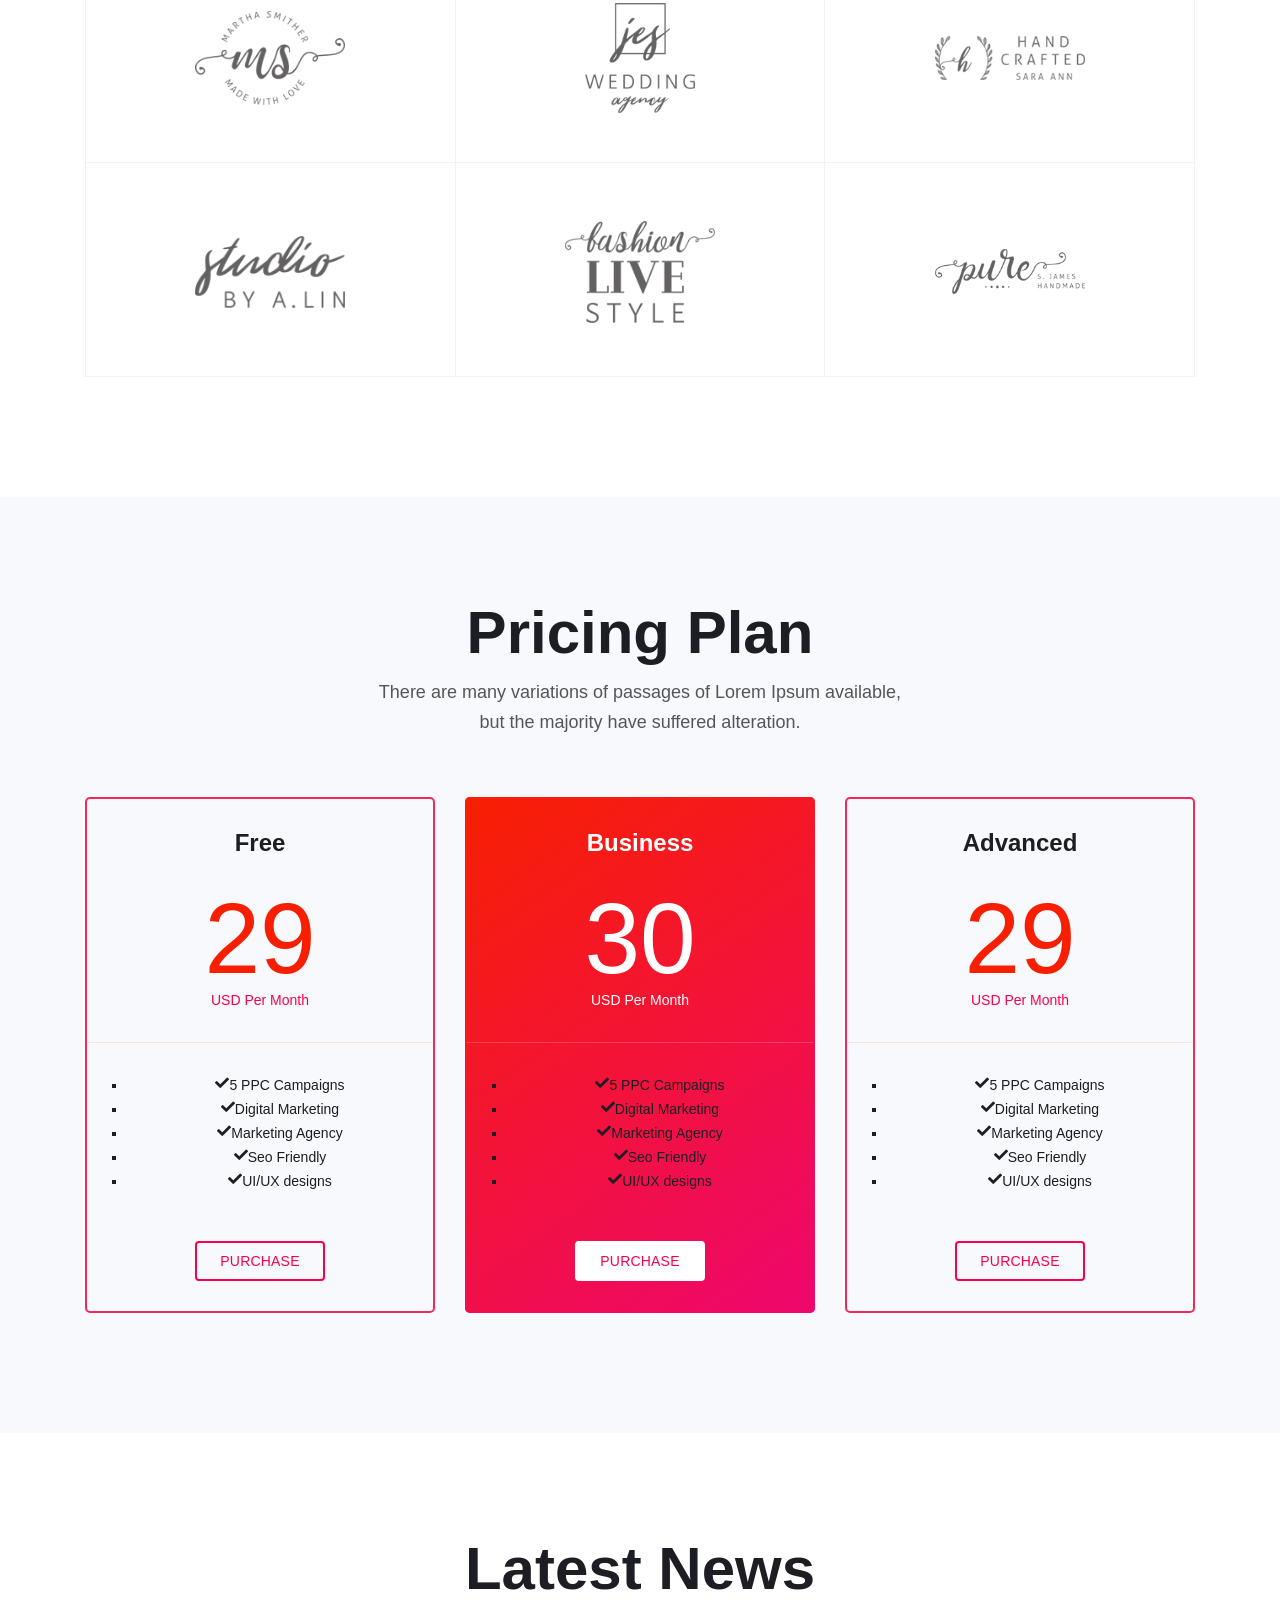
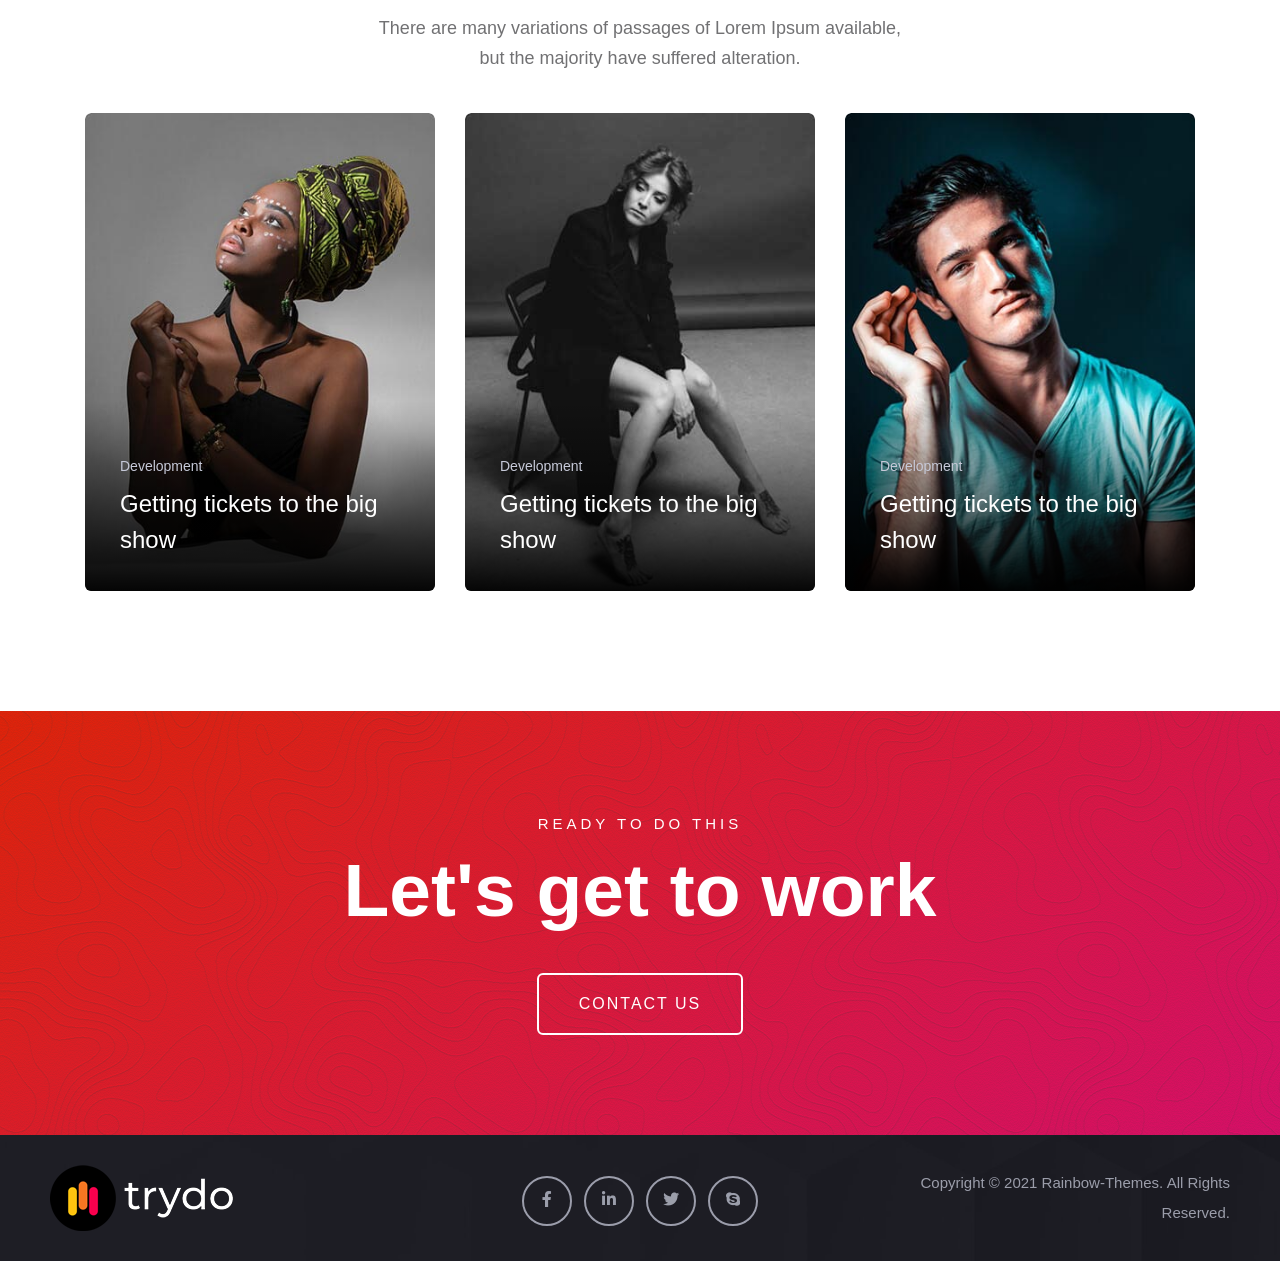
==== commit 9819c701: "Add body" ====
--- a/index.html
+++ b/index.html
@@ -16,7 +16,9 @@
        <link rel="stylesheet" href="assets/css/all.min.css ">
        <!--== All fontawesome End==-->
   
-
+     <!--==flaticon Start==-->
+     <link rel="stylesheet" href="assets/font/flaticon.css">
+     <!--==flaticon End==-->
       <!--==Bootstrap css Start==-->
     <link rel="stylesheet" href="assets/css/bootstrap.min.css">
     <!--==Bootstrap css End==-->
@@ -36,7 +38,22 @@
 <body>
   
 <div class="main-page"> 
-    
+    <div id="my_switcher" class="my_switcher">
+        <ul>
+            <li>
+                <a href="javascript: void(0);" data-theme="light" class="setColor light">
+                    <img src="assets/images/about/sun-01.svg" alt="Sun images">
+                    <span title="Light Mode"> Light</span>
+                </a>
+            </li>
+            <li>
+                <a href="javascript: void(0);" data-theme="dark" class="setColor dark">
+                    <img src="assets/images/about/vector.svg" alt="Vector Images">
+                    <span title="Dark Mode"> Dark</span>
+                </a>
+            </li>
+        </ul>
+    </div>
 
  <!---=== Header section Start===--->
  <section class="header-area formobile-menu header-not-transparent black-logo-version small-logo color-black">
@@ -162,10 +179,8 @@
         "adaptiveHeight": true,
         "dots": true 
     }'>
-
-
-    <!----Single slider Start---->
-    <div class="slide slide-style-2 slider-box-content without-overlay d-flex align-items-center justify-content-end bg_image bg_image--30">
+        <!----Single slider Start---->
+        <div class="slide slide-style-2  slider-box-content without-overlay d-flex align-items-center justify-content-end bg_image bg_image--30">
         <div class="container">
             <div class="row">
                 <div class="col-lg-12">
@@ -180,11 +195,11 @@
                 </div>
             </div>
         </div>
-    </div>
-    <!----Single slider End---->
-
-     <!----Single slider Start---->
-    <!--<div class="slide slide-style-2 slider-box-content without-overlay d-flex align-items-center justify-content-center bg_image bg_image--29">
+        </div>
+        <!----Single slider End---->
+    
+         <!----Single slider Start---->
+<!--  <div class="slide slide-style-2  slider-box-content without-overlay d-flex align-items-center justify-content-center bg_image bg_image--29">
         <div class="container">
             <div class="row">
                 <div class="col-lg-12">
@@ -197,9 +212,10 @@
                 </div>
             </div>
         </div>
-    </div>>
-    <!----Single slider End---->
-  </div>
+        </div>
+    -->
+        <!----Single slider End---->
+   </div>
 </main>
  <!-----====Page Wrapper End====----->
 
@@ -351,7 +367,7 @@
              <!-- Single Counterup Start -->
              <div class="col-lg-4 col-md-4 col-sm-6 col-12">
                  <div class="rn-counterup counterup_style--1 text-white">
-                     <h5 class="counter count">992</h5>
+                    <h5 class="counter count">992</h5>
                      <p class="description">
                         The standard chunk of Lorem Ipsum used since the 1500s is
                         reproduced below for those.
@@ -389,10 +405,546 @@
  <!----==Countreupup Area End==---->
 
 
+ <!-----==About Area Start==----->
+ <div class="rn-about-area rn-section-gap bg_color--5">
+    <div class="container">
+        <div class="row align-items-center">
+            <div class="col-lg-6">
+                <div class="thumbnail">
+                    <img src="assets/images/about/about-4.png" alt="">
+                </div>
+            </div>
+            <div class="col-lg-6">
+                <div class="about-inner inner">
+                    <div class="section-title text-left">
+                        <h2 class="title">Working Process</h2>
+                        <p>
+                            Lorem ipsum dolor sit amet, consectetur adipisicing elit. Enim exercitationem
+                            impedit iure quia quo recusandae?
+                        </p>
+                    </div>
+                    <div class="rn-accordion mt--30">
+                        <div class="accordion">
+                            <div class="rn-card">
+                                <div class="rn-card">
+                                    <div class="rn-card-header" id="headingOne">
+                                        <a href="#" class="btn" data-toggle="collapse" data-target="#collapseOne" aria-expanded="true" aria-controls="collapseOne">
+                                            Your Business Skills But Never Stop Improving.
+                                        </a>
+                                    </div>
+                                    <div id="collapseOne" class="collapse show" aria-labelledby="headingOne" data-parent="#accordion">
+                                        <div class="rn-card-body">
+                                            Anim pariatur cliche reprehenderit, enim eiusmod high life
+                                            accusamus terry richardson ad squid. 3 wolf moon officia aute,
+                                            non cupidatat.
+                                        </div>
+                                    </div>
+                                </div>
+                             </div>
+                            <div class="rn-card">
+                                <div class="rn-card-header" id="headingTwo">
+                                    <div class="rn-card-header" id="headingTwo">
+                                        <a href="#" class="btn collapsed" data-toggle="collapse" data-target="#collapseTwo" aria-expanded="false" aria-controls="collapseTwo">
+                                            Tactics That Can Help Your Business Grow.
+                                        </a>
+                                    </div>
+                                    <div id="collapseTwo" class="collapse" aria-labelledby="headingTwo" data-parent="#accordion">
+                                        <div class="rn-card-body">
+                                            Anim pariatur cliche reprehenderit, enim eiusmod high life
+                                            accusamus
+                                            terry richardson ad squid. 3 wolf moon officia aute, non
+                                            cupidatat.
+                                        </div>
+                                    </div>
+                                </div>
+                            </div>
+                            <div class="rn-card">
+                                <div class="rn-card-header" id="headingThree">
+                                    <a href="#" class="btn collapsed" data-toggle="collapse" data-target="#collapseThree" aria-expanded="false" aria-controls="collapseThree">
+                                        The Secret of Successful Business.
+                                    </a>
+                                </div>
+                                <div id="collapseThree" class="collapse" aria-labelledby="headingThree" data-parent="#accordion">
+                                    <div class="rn-card-body">
+                                        Anim pariatur cliche reprehenderit, enim eiusmod high life
+                                        accusamus
+                                        terry richardson ad squid. 3 wolf moon officia aute, non
+                                        cupidatat.
+                                    </div>
+                                </div>
+                            </div>
+                            <div class="rn-card">
+                                <div class="rn-card-header" id="headingFour">
+                                    <a href="#" class="btn collapsed" data-toggle="collapse" data-target="#collapseFour" aria-expanded="false" aria-controls="collapseFour">How To Start A Business With
+                                        Business.
+                                    </a>
+                                </div>
+                                <div id="collapseFour" class="collapse" aria-labelledby="headingFour" data-parent="#accordion">
+                                    <div class="rn-card-body">
+                                        Facilis fugiat hic ipsam iusto laudantium
+                                        libero maiores minima molestiae mollitia repellat rerum sunt
+                                        ullam voluptates? Perferendis, suscipit.
+                                    </div>
+                                </div>
+                            </div>
+                        </div>
+                    </div>
+                    <div class="about-button mt-50">
+                        <a class="rn-button-style--2 btn-solid" href="#">See how it works</a>
+                    </div>
+                </div>
+            </div>
+        </div>
+    </div>
+ </div>
+ <!-----==About Area End==----->
+
+ <!----==Team Area Start==----->
+ <div class="rn-team-area rn-section-gap bg_color--1">
+    <div class="container">
+        <div class="row">
+            <div class="col-lg-12">
+                <div class="section-title text-center">
+                    <h2 class="title">Managing team</h2>
+                    <p>There are many variations of passages of Lorem Ipsum available,
+                         <br /> 
+                       but the majority have suffered alteration.
+                    </p>
+                </div>
+            </div>
+        </div>
+
+       
+        <div class="row mt--30">
+            <!---Single Team Start--->
+            <div class="col-lg-3 col-md-6 col-12">
+                <div class="team-static">
+                    <div class="thumbnail">
+                        <img src="assets/images/team/team-01.jpg" alt="">
+                    </div>
+                    <div class="inner">
+                        <div class="content">
+                            <h4 class="title">Jone Jan</h4>
+                            <p class="designation">Sr. Web Developer</p>
+                        </div>
+                        <ul class="social-transparent liststyle d-flex">
+                            <li><a href="#"><i class="fab fa-facebook-square"></i></a></li>
+                            <li><a href="#"><i class="fab fa-linkedin"></i></a></li>
+                            <li><a href="#"><i class="fab fa-twitter-square"></i></a></li>
+                            <li><a href="#"><i class="fab fa-instagram-square"></i></a></li>
+                        </ul>
+                    </div>
+                </div>
+            </div>
+            <!---Single Team End--->
+
+            <!---Single Team Start--->
+            <div class="col-lg-3 col-md-6 col-12">
+                <div class="team-static">
+                    <div class="thumbnail">
+                        <img src="assets/images/team/team-03.jpg" alt="">
+                    </div>
+                    <div class="inner">
+                        <div class="content">
+                            <h4 class="title">Jone Jan</h4>
+                            <p class="designation">Sr. Web Developer</p>
+                        </div>
+                        <ul class="social-transparent liststyle d-flex">
+                            <li><a href="#"><i class="fab fa-facebook-square"></i></a></li>
+                            <li><a href="#"><i class="fab fa-linkedin"></i></a></li>
+                            <li><a href="#"><i class="fab fa-twitter-square"></i></a></li>
+                            <li><a href="#"><i class="fab fa-instagram-square"></i></a></li>
+                        </ul>
+                    </div>
+                </div>
+            </div>
+            <!---Single Team End--->
+
+            <!---Single Team Start--->
+            <div class="col-lg-3 col-md-6 col-12">
+                <div class="team-static">
+                    <div class="thumbnail">
+                        <img src="assets/images/team//team-05.jpg" alt="">
+                    </div>
+                    <div class="inner">
+                        <div class="content">
+                            <h4 class="title">Jone Jan</h4>
+                            <p class="designation">Sr. Web Developer</p>
+                        </div>
+                        <ul class="social-transparent liststyle d-flex">
+                            <li><a href="#"><i class="fab fa-facebook-square"></i></a></li>
+                            <li><a href="#"><i class="fab fa-linkedin"></i></a></li>
+                            <li><a href="#"><i class="fab fa-twitter-square"></i></a></li>
+                            <li><a href="#"><i class="fab fa-instagram-square"></i></a></li>
+                        </ul>
+                    </div>
+                </div>
+            </div>
+            <!---Single Team End--->
+
+            <!---Single Team Start--->
+            <div class="col-lg-3 col-md-6 col-12">
+                <div class="team-static">
+                    <div class="thumbnail">
+                        <a href="#">
+                           <img src="assets/images/team/team-06.jpg" alt="">
+                        </a>
+                    </div>
+                    <div class="inner">
+                        <div class="content">
+                            <h4 class="title">Jone Jan</h4>
+                             <p class="designation">Sr. Web Developer</p>
+                        </div>
+                        <ul class="social-transparent liststyle d-flex">
+                            <li><a href="#"><i class="fab fa-facebook-square"></i></a></li>
+                            <li><a href="#"><i class="fab fa-linkedin"></i></a></li>
+                            <li><a href="#"><i class="fab fa-twitter-square"></i></a></li>
+                            <li><a href="#"><i class="fab fa-instagram-square"></i></a></li>
+                        </ul>
+                    </div>
+                </div>
+            </div>
+            <!---Single Team End--->
+        </div>
+    </div>
+ </div>
+ <!----==Team Area End==----->
+
+ <!-----About Area Start------>
+ <div class="rn-about-area rn-section-gap bg_color--5">
+    <div class="container">
+        <div class="row row-35 align-items-center">
+            <div class="col-lg-6 order-2 order-lg-1">
+                <div class="about-inner inner">
+                    <div class="section-title">
+                        <h2 class="title">About</h2>
+                        <p class="description">
+                            There are many variations of passages of Lorem Ipsum
+                             available, but the majority have suffered alteration in some form, by injected
+                             humour, or randomised words which dont look even slightly believable.
+                        </p>
+                    </div>
+                    <div class="mt--30">
+                        <h4>Lorem ipsum dolor sit</h4>
+                        <ul class="list-style--1">
+                            <li>
+                                <i class="fas fa-check" width="16" height="16"></i>
+                                The Philosophy Of business analytics
+                            </li>
+                            <li>
+                                <i class="fas fa-check" width="16" height="16"></i>
+                                Fast-Track Your business
+                            </li>
+                            <li>
+                                <i class="fas fa-check" width="16" height="16"></i>
+                                Lies And Damn Lies About business
+                            </li>
+                            <li>
+                                <i class="fas fa-check" width="16" height="16"></i>
+                                The Ultimate Deal On business
+                            </li>
+                        </ul>
+                    </div>
+                    <div class="mt--30">
+                        <h4>Lorem ipsum dolor sit</h4>
+                        <ul class="list-style--1">
+                            <li>
+                                <i class="fas fa-check" width="16" height="16"></i>
+                                The Philosophy Of business analytics
+                            </li>
+                            <li>
+                                <i class="fas fa-check" width="16" height="16"></i>
+                                Fast-Track Your business
+                            </li>
+                            <li>
+                                <i class="fas fa-check" width="16" height="16"></i>
+                                Lies And Damn Lies About business
+                            </li>
+                            <li>
+                                <i class="fas fa-check" width="16" height="16"></i>
+                                The Ultimate Deal On business
+                            </li>
+                        </ul>
+                    </div>
+                </div>
+            </div>
+            <div class="col-lg-6 order-1 order-lg-2">
+                <div class="thumbnail position-relative">
+                    <img class="w-100" src="assets/images/about/about-3.png" alt="">
+                    <a class="video-popup position-top-center theme-color play_btn" 
+                       href="https://www.youtube.com/watch?v=ZOoVOfieAF8">
+                       <span class="play-icon"></span>
+                    </a>
+                </div>
+            </div>
+        </div>
+    </div>
+ </div>
+ <!-----About Area End------>
+
+ <!-----==Brand Area Start==------>
+ <div class="rn-brand-area bg_color--1 rn-section-gap">
+     <div class="container">
+         <div class="row">
+             <div class="col-lg-12">
+                 <ul class="brand-style">
+                     <li><img src="assets/images/brand/brand-01.png"></li>
+                     <li><img src="assets/images/brand/brand-02.png"></li>
+                     <li><img src="assets/images/brand/brand-03.png"></li>
+                     <li><img src="assets/images/brand/brand-04.png"></li>
+                     <li><img src="assets/images/brand/brand-05.png"></li>
+                     <li><img src="assets/images/brand/brand-06.png"></li>
+                 </ul>
+             </div>
+         </div>
+     </div>
+ </div>
+ <!-----==Brand Area End==------>
+
+
+ <!----==Pricing Plan Area Start==----->
+ <div class="rn-pricing-plan-area rn-section-gap bg_color--5">
+     <div class="container">
+         <div class="row">
+             <div class="col-lg-12">
+                 <div class="section-title text-center">
+                     <h2 class="title">Pricing Plan</h2>
+                     <P>
+                        There are many variations of passages of Lorem Ipsum available,
+                         <br /> 
+                         but the majority have suffered alteration.
+                     </P>
+                 </div>
+             </div>
+         </div>
+         <div class="row mt--30">
+             <div class="col-lg-4 col-md-6 col-12 mt--30">
+                 <div class="rn-pricing">
+                     <div class="pricing-table-inner">
+                         <div class="pricing-header">
+                             <h4 class="title">Free</h4>
+                             <div class="pricing">
+                                 <span class="price">29</span>
+                                 <span class="subtitle">USD Per Month</span>
+                             </div>
+                         </div>
+                         <div class="pricing-body">
+                             <ul class="list-style-1">
+                                <li><i class="fas fa-check"></i>5 PPC Campaigns</li>
+                                <li><i class="fas fa-check"></i>Digital Marketing</li>
+                                <li><i class="fas fa-check"></i>Marketing Agency</li>
+                                <li><i class="fas fa-check"></i>Seo Friendly</li>
+                                <li><i class="fas fa-check"></i>UI/UX designs</li>
+                             </ul>
+                         </div>
+                         <div class="pricing-footer">
+                             <a class="rn-btn" href="#">Purchase</a>
+                         </div>
+                     </div>
+                 </div>
+             </div>
+             <div class="col-lg-4 col-md-6 col-12 mt--30">
+                 <div class="rn-pricing active">
+                     <div class="pricing-table-inner">
+                         <div class="pricing-header">
+                            <h4 class="title">Business</h4>
+                            <div class="pricing">
+                                <span class="price">30</span>
+                                <span class="subtitle">USD Per Month</span>
+                            </div>
+                         </div>
+                         <div class="pricing-body">
+                            <ul class="list-style-1">
+                                <li><i class="fas fa-check"></i>5 PPC Campaigns</li>
+                                <li><i class="fas fa-check"></i>Digital Marketing</li>
+                                <li><i class="fas fa-check"></i>Marketing Agency</li>
+                                <li><i class="fas fa-check"></i>Seo Friendly</li>
+                                <li><i class="fas fa-check"></i>UI/UX designs</li>
+                             </ul>
+                         </div>
+                         <div class="pricing-footer">
+                            <a class="rn-btn" href="#">Purchase</a>
+                         </div>
+                     </div>
+                 </div>
+             </div>
+             <div class="col-lg-4 col-md-6 col-12 mt--30">
+                <div class="rn-pricing">
+                    <div class="pricing-table-inner">
+                        <div class="pricing-header">
+                           <h4 class="title">Advanced</h4>
+                           <div class="pricing">
+                               <span class="price">29</span>
+                               <span class="subtitle">USD Per Month</span>
+                           </div>
+                        </div>
+                        <div class="pricing-body">
+                           <ul class="list-style-1">
+                               <li><i class="fas fa-check"></i>5 PPC Campaigns</li>
+                               <li><i class="fas fa-check"></i>Digital Marketing</li>
+                               <li><i class="fas fa-check"></i>Marketing Agency</li>
+                               <li><i class="fas fa-check"></i>Seo Friendly</li>
+                               <li><i class="fas fa-check"></i>UI/UX designs</li>
+                            </ul>
+                        </div>
+                        <div class="pricing-footer">
+                           <a class="rn-btn" href="#">Purchase</a>
+                        </div>
+                    </div>
+                </div>
+             </div>
+         </div>
+     </div>
+ </div>
+ <!----==Pricing Plan Area End==----->
+
+ <!----==Blog Area Start==---->
+ <div class="rn-blog-area rn-section-gap bg_color--1">
+     <div class="container">
+         <div class="row">
+             <div class="col-lg-12">
+                 <div class="section-title section-title--2 text-center md--20">
+                     <h2 class="title">Latest News</h2>
+                     <p>
+                         There are many variations of passages of Lorem Ipsum available, 
+                         <br/>
+                          but the majority have suffered alteration.
+                     </p>
+                 </div>
+             </div>
+         </div>
+         <div class="row">
+             <!--Single blog Area Start-->
+             <div class="col-lg-4 col-md-6 col-sm-6 col-12">
+                 <div class="blog blog-style--1">
+                     <div class="thumbnail">
+                         <a href="#">
+                             <img src="assets/images/blog/blog-01.jpg" alt="">
+                         </a>
+                     </div>
+                     <div class="content">
+                         <p class="blogtype">Development</p>
+                         <h4 class="title">
+                             <a href="#">Getting tickets to the big show</a>
+                         </h4>
+                         <div class="blog-btn">
+                             <a class="rn-btn text-white" href="#">Read More</a>
+                         </div>
+                     </div>
+                 </div>
+             </div>
+             <!--Single blog Area End-->
+
+             <!--Single blog Area Start-->
+             <div class="col-lg-4 col-md-6 col-sm-6 col-12">
+                <div class="blog blog-style--1">
+                    <div class="thumbnail">
+                        <a href="#">
+                            <img src="assets/images/blog/blog-02.jpg" alt="">
+                        </a>
+                    </div>
+                    <div class="content">
+                        <p class="blogtype">Development</p>
+                        <h4 class="title">
+                            <a href="#">Getting tickets to the big show</a>
+                        </h4>
+                        <div class="blog-btn">
+                            <a class="rn-btn text-white" href="#">Read More</a>
+                        </div>
+                    </div>
+                </div>
+             </div>
+             <!--Single blog Area End-->
+
+             <!--Single blog Area Start-->
+             <div class="col-lg-4 col-md-6 col-sm-6 col-12">
+                <div class="blog blog-style--1">
+                    <div class="thumbnail">
+                        <a href="#">
+                            <img src="assets/images/blog/blog-03.jpg" alt="">
+                        </a>
+                    </div>
+                    <div class="content">
+                        <p class="blogtype">Development</p>
+                        <h4 class="title">
+                            <a href="#">Getting tickets to the big show</a>
+                        </h4>
+                        <div class="blog-btn">
+                            <a class="rn-btn text-white" href="#">Read More</a>
+                        </div>
+                    </div>
+                </div>
+             </div>
+             <!--Single blog Area End-->
+         </div>
+     </div>
+ </div>
+ <!----==Blog Area End==---->
+
+
+ <!---==Call To Action Area Start==---->
+ <div class="call-to-action-wrepper call-to-action text-white-wrapper pth--120">
+    <div class="container">
+        <div class="row">
+            <div class="col-lg-12">
+                <div class="inner text-center">
+                    <span>READY TO DO THIS</span>
+                    <h2>Let's get to work</h2>
+                    <a class="rn-button-style--2" href="#">
+                        <span>Contact Us</span>
+                    </a>
+                </div>
+            </div>
+        </div>
+    </div>
+ </div>
+ <!---==Call To Action Area End==---->
+
 </div>
 
+<!-----==Footer Style Start==----->
+<div class="footer-style-2 ptb--30 bg_image bg_image--1" data-black-overlay="6">
+    <div class="warpper plr--50 plr_sm--20">
+        <div class="row align-items-center justify-content-between">
+            <div class="col-lg-4 col-md-6 col-sm-6 col-12">
+                <div class="inner">
+                    <div class="logo text-center text-sm-left md_sm--20">
+                        <a href="#">
+                            <img src="assets/images/logo.png" alt="">
+                        </a>
+                    </div>
+                </div>
+            </div>
+            <div class="col-lg-4 col-md-6 col-sm-6 col-12">
+                <div class="inner text-center">
+                    <ul class="social-share rn-lg-size d-flex justify-content-center liststyle">
+                        <li><a href="#"><i class="fab fa-facebook-f"></i></a></li>
+                        <li><a href="#"><i class="fab fa-linkedin-in"></i></a></li>
+                        <li><a href="#"><i class="fab fa-twitter"></i></a></li>
+                        <li><a href="#"><i class="fab fa-skype"></i></a></li>
+                    </ul>
+                </div>
+            </div>
+            <div class="col-lg-4 col-md-12 col-sm-12 col-12">
+                <div class="inner text-lg-right text-center mt_md--20 mt_sm--20">
+                    <div class="text">
+                        <p>Copyright © 2021 Rainbow-Themes. All Rights Reserved.</p>
+                    </div>
+                </div>
+            </div>
+        </div>
+    </div>
+</div>
+<!-----==Footer Style ENd==----->
+
+<button id="backToTop">
+<i class="flaticon-upload"></i>
+</button>
+
+
+
     <!--==Jquery all Version Start==-->
-     <script src="assets/js/jquery-3.6.0.min.js"></script>
+     <script src="assets/js/jquery-3.6.0.min.js"> </script>
     <!--==Jquery all Version End==-->
 
      <!--==slick js Start==-->
@@ -403,9 +955,15 @@
        <script src="assets/js/bootstrap.min.js"></script>
       <!--==Bootstrap js End==-->
 
-      <!--==Main js Start==-->
-       <script src="assets/js/main.js"></script>
-       <!--==Main js End==-->
+      <script src="assets/js/waypoints.min.js"></script>
+
+      <script src="assets/js/counterup.min.js"></script>
+
+
+       <script src="assets/js/app.js"></script>
+
+
+       
 
 
 </body>
--- a/assets/css/style.css
+++ b/assets/css/style.css
@@ -142,6 +142,62 @@
 a:visited {
   color: inherit;
 }
+/*main-page*/
+.my_switcher {
+  position: fixed;
+  left: 30px;
+  -webkit-transform: rotate(90deg);
+  -ms-transform: rotate(90deg);
+  transform: rotate(90deg);
+  z-index: 99;
+  bottom: 30px;
+}
+.my_switcher ul {
+  margin: 0;
+  padding: 0;
+  list-style: none;
+  display: flex;
+  align-items: center;
+  justify-content: center;
+  background: #fff;
+  padding: 0;
+  box-shadow: 0 0 10px rgb(0, 0, 0,  5%);
+  width: 40px;
+  height: 40px;
+  border-radius: 100px;
+  line-height: 40px;
+  z-index: 999999;
+}
+.my_switcher ul li a.light {
+  color: #ffffff;
+}
+.my_switcher ul li a.dark {
+  color: #18191A;
+}
+.my_switcher ul li a.active {
+  display: none;
+}
+.my_switcher ul li a {
+  position: relative;
+  font-size: 12px;
+  line-height: 22px;
+  font-weight: 500;
+  text-decoration: none;
+  transition: .4s;
+  display: flex;
+  flex-direction: row-reverse;
+  align-items: center;
+  justify-content: center;
+  text-transform: uppercase;
+  letter-spacing: .3px;
+}
+.my_switcher ul li a img {
+  width: 15px;
+}
+.my_switcher ul li a span {
+  transform: rotate(-180deg);
+  display: none;
+}
 
 /*  <!---=== Header section Start===---> */
 .header-area{
@@ -156,9 +212,8 @@
     align-items: center;
     padding: 20px 0;
     flex-wrap: wrap;
-}
-
-
+    
+}
 .header-area .small-logo .header-wrapper .logo a img {
     width: auto !important;
 }
@@ -238,7 +293,13 @@
     color: #1f1f25;
     margin: 0 10px;
     border-radius: 3px;
-}
+    transition: all linear .4s;
+}
+.mainmenunav ul.mainmenu > li > ul.submenu li:hover a{
+  color: #f42958;
+  background-color: #ffcfa4;
+  transform: translateY(-3px);
+} 
 
 .header-area .header-right .header-btn{
     margin-left:50px;
@@ -521,7 +582,9 @@
 .single-service.service__style--4:hover .content p {
   color: #fff;
 }
-/*<!----===Service Area End===---->*/
+
+/*<!-  padding-bottom: 20px;
+}---===Service Area End===---->*/
 
 
 /* <!----==featured Area Start==----->*/
@@ -604,6 +667,9 @@
   font-size: 15px;
   line-height: 24px;
 }
+.standard-service .content a{
+  margin-bottom: 150px;
+}
 /* <!----==featured Area End==----->*/
 
 
@@ -689,4 +755,881 @@
 p:last-child {
   margin-bottom: 0;
 }
-/* <!----==Countreupup Area End==---->*/+/* <!----==Countreupup Area End==---->*/
+
+/*<!-----==About Area Start==----->*/
+.rn-section-gap {
+  padding: 120px 0;
+}
+.bg_color--5 {
+  background: #f8f9fc;
+} 
+.row--35 {
+  margin-left: -35px;
+  margin-right: -35px;
+}
+row--35 > [class*="col"], .row--35 > [class*="col-"] {
+  padding-left: 35px;
+  padding-right: 35px;
+}
+.thumb img, .thumbnail img {
+  border-radius: 6px;
+}
+.thumbnail img {
+  border-radius: 5px;
+  -webkit-box-shadow: 0 25px 65px rgb(0, 0, 0 , 10%);
+  box-shadow: 0 25px 65px rgb(0, 0, 0 , 10%);
+}
+.section-title {
+  margin-top: -20px;
+}
+.mt--30 {
+  margin-top: 30px !important;
+}
+.rn-card .rn-card-header {
+  display: inline-block;
+  position: relative;
+  padding-bottom: 5px;
+  margin-bottom: 5px;
+}
+.rn-card .rn-card-header a.btn {
+  background: none;
+  color: #1c1c22;
+  font-size: 18px;
+  font-weight: 500;
+  position: relative;
+  display: inline-block;
+  padding: 0;
+  margin: 0;
+  border: none;
+  -webkit-box-shadow: none;
+  box-shadow: none;
+  text-align: left;
+}
+.rn-card .rn-card-header a.btn::after {
+  position: absolute;
+  content: "";
+  left: 0;
+  bottom: 0;
+  width: 50px;
+  height: 2px;
+  background: rgba(0, 0, 0, 0.2);
+  -webkit-transition: 0.3s;
+  -o-transition: 0.3s;
+  transition: 0.3s;
+}
+.rn-card .rn-card-header a.btn:hover::after{
+  width: 100%;
+  background:#f9004d ;
+}
+.rn-card .rn-card-body {
+  font-size: 20px;
+  line-height: 30px;
+  background: none;
+  border: none;
+  color: #2a2a30;
+  padding: 0 0 15px;
+  margin: 0;
+  font-weight: 300;
+}
+.mt--50 {
+  margin-top: 50px !important;
+}
+button.rn-button-style--2, a.rn-button-style--2 {
+  color: #c6c9d8;
+  font-size: 16px;
+  text-transform: uppercase;
+  letter-spacing: 2px;
+  border: 2px solid #b1b4c1;
+  padding: 15px 40px;
+  border-radius: 6px;
+  display: inline-block;
+  font-weight: 500;
+  -webkit-transition: 0.3s;
+  -o-transition: 0.3s;
+  transition: 0.3s;
+  margin-top: 50px;
+}
+ /*<!-----==About Area End==----->*/
+
+ /*<!----==Team Area Start==----->*/
+ .rn-section-gap {
+  padding: 120px 0;
+}
+.bg_color--1 {
+  background: #fff;
+}
+.section-title {
+  margin-top: -20px;
+}
+.section-title h2.title {
+  font-size: 60px;
+  margin-bottom: 8px;
+}
+.section-title p {
+  font-size: 18px;
+  line-height: 30px;
+  color: rgba(29, 29, 36, 0.75);
+  padding: 0 21%;
+}
+.mt--30 {
+  margin-top: 30px !important;
+}
+.team-static {
+  margin-top: 30px;
+  background-color: #ef0963;
+  -webkit-box-shadow: 0 25px 65px rgb(0, 0, 0 , 10%);
+  box-shadow: 0 25px 65px rgb(0, 0, 0 , 10%);
+  transition: all linear .4s;
+}
+.team-static:hover{
+  background-color: #f9004d;
+  -webkit-transform: scale(1.1);
+  -ms-transform: scale(1.1);
+  transform: scale(1.1);
+  border-radius: 6px;
+  z-index: 9999999;
+}
+.thumbnail{
+  position: relative;
+}
+.thumbnail img {
+  border-radius: 5px;
+  -webkit-box-shadow: 0 25px 65px rgb(0, 0, 0 , 10%);
+  box-shadow: 0 25px 65px rgb(0, 0, 0 , 10%);
+  
+}
+.thumb img, .thumbnail img {
+  border-radius: 6px;
+}
+.team-static .inner {
+  padding-top: 17px;
+  position: absolute;
+  
+}
+.team-static .inner .content .title {
+  margin-bottom: 2px;
+  font-size: 16px;
+}
+.team-static .inner .content p.designation {
+  margin-bottom: 5px;
+  font-size: 15px;
+  font-weight: 300;
+}
+ul.social-transparent {
+  margin: -8px;
+  position: absolute;
+}
+.liststyle {
+  padding: 0;
+  margin: 0;
+  list-style: none;
+}
+ul.social-transparent li {
+  margin: 8px;
+}
+ul.social-transparent li a {
+  width: auto;
+  display: inline-block;
+  height: auto;
+  border: 0 none;
+  line-height: initial;
+  color: #000;
+  border-radius: 100%;
+  text-align: center;
+  font-size: 14px;
+  -webkit-transition: 0.3s;
+  -o-transition: 0.3s;
+  transition: 0.3s;
+}
+ul.social-transparent li a:hover {
+  color: #f9004d;
+}
+
+ /*<!----==Team Area End==----->*/
+
+
+ /*<!-----About Area start------>*/
+ .rn-section-gap {
+  padding: 120px 0;
+}
+.bg_color--5 {
+  background: #f8f9fc;
+}
+.row--35 {
+  margin-left: -35px;
+  margin-right: -35px;
+}
+.row--35 > [class*="col"], .row--35 > [class*="col-"] {
+  padding-left: 35px;
+  padding-right: 35px;
+}
+.section-title {
+  margin-top: -20px;
+}
+.about-inner .section-title h2.title {
+  margin-bottom: 8px;
+}
+.section-title h2.title {
+  font-size: 60px;
+  margin-bottom: 8px;
+}
+.about-inner .section-title p.description {
+  font-weight: 300;
+  color: #717173;
+  padding: 0;
+}
+.section-title p {
+  font-size: 18px;
+  line-height: 30px;
+  color: rgba(29, 29, 36, 0.75);
+  padding: 0 21%;
+}
+.mt--30 {
+  margin-top: 30px !important;
+}
+.list-style--1 li {
+  color: #7e7e7e;
+  font-weight: 400;
+  font-size: 16px;
+  line-height: inherit;
+  margin-bottom: 10px;
+  display: -webkit-box;
+  display: -webkit-flex;
+  display: -ms-flexbox;
+  display: flex;
+  -webkit-box-align: center;
+  -webkit-align-items: center;
+  -ms-flex-align: center;
+  align-items: center;
+}
+.list-style--1 li i {
+  height: 16px;
+  width: 16px;
+}
+.list-style--1 li i, .list-style--1 li i {
+  color: #f9004d;
+  margin-right: 5px;
+}
+i:not(:root) {
+  overflow: hidden;
+}
+.row--35 > [class*="col"], .row--35 > [class*="col-"] {
+  padding-left: 35px;
+  padding-right: 35px;
+}
+.position-relative {
+  position: relative!important;
+}
+button.video-popup.theme-color, a.video-popup.theme-color {
+  background: #f9004d;
+  border-color: #f9004d;
+}
+button.video-popup.position-top-center, a.video-popup.position-top-center {
+  position: absolute;
+  top: 50%;
+  left: 50%;
+  border: 0 none;
+  width: 110px;
+  height: 110px;
+  margin-left: -55px;
+  margin-top: -55px;
+  -webkit-transition: all 1s cubic-bezier(0, 0, 0.2, 1);
+  -o-transition: all 1s cubic-bezier(0, 0, 0.2, 1);
+  transition: all 1s cubic-bezier(0, 0, 0.2, 1);
+  -webkit-box-shadow: 0 20px 30px rgb(0 0 0 / 20%);
+  box-shadow: 0 20px 30px rgb(0 0 0 / 20%);
+}
+
+button.video-popup, a.video-popup {
+  display: block;
+  position: relative;
+  margin: 0 auto;
+  width: 96px;
+  height: 96px;
+  border-radius: 50%;
+  background: #fff;
+  -webkit-transition: all 1s cubic-bezier(0, 0, 0.2, 1);
+  -o-transition: all 1s cubic-bezier(0, 0, 0.2, 1);
+  transition: all 1s cubic-bezier(0, 0, 0.2, 1);
+  -webkit-box-shadow: 0 20px 30px rgb(0 0 0 / 20%);
+  box-shadow: 0 20px 30px rgb(0 0 0 / 20%);
+}
+.theme-color {
+  color: #f9004d;
+}
+button.video-popup.theme-color::before,
+a.video-popup.theme-color::before {
+  border-left: 15px solid #ffffff;
+}
+button.video-popup::before, a.video-popup::before {
+  content: "";
+  position: absolute;
+  top: 50%;
+  left: 50%;
+  width: 0;
+  height: 0;
+  -webkit-transform: translate(-6px, -9px);
+  -ms-transform: translate(-6px, -9px);
+  transform: translate(-6px, -9px);
+  border-top: 9px solid transparent;
+  border-bottom: 9px solid transparent;
+  border-left: 15px solid #f9004d;
+}
+ /*<!-----About Area End------>*/
+
+ /*<!-----==Brand Area Start==------>*/
+ .rn-section-gap {
+  padding: 120px 0;
+}
+.bg_color--1 {
+  background: #fff;
+}
+ul.brand-style {
+  display: -webkit-box;
+  display: -webkit-flex;
+  display: -ms-flexbox;
+  display: flex;
+  -webkit-box-pack: justify;
+  -webkit-justify-content: space-between;
+  -ms-flex-pack: justify;
+  justify-content: space-between;
+  -webkit-flex-wrap: wrap;
+  -ms-flex-wrap: wrap;
+  flex-wrap: wrap;
+  border-left: 1px solid rgba(0, 0, 0, 0.05);
+  border-bottom: 1px solid rgba(0, 0, 0, 0.05);
+}
+ul.brand-style li {
+  -webkit-flex-basis: 33.33%;
+  -ms-flex-preferred-size: 33.33%;
+  flex-basis: 33.33%;
+  text-align: center;
+  height: 214px;
+  line-height: 214px;
+  border-top: 1px solid rgba(0, 0, 0, 0.05);
+  border-right: 1px solid rgba(0, 0, 0, 0.05);
+  -webkit-transition: 0.4s;
+  -o-transition: 0.4s;
+  transition: 0.4s;
+}
+ul.brand-style li:hover {
+  background-color: #f9004d;
+  -webkit-transform: scale(1.1);
+  -ms-transform: scale(1.1);
+  transform: scale(1.1);
+  border-radius: 6px;
+  color: white;
+}
+ul.brand-style li img {
+  opacity: 0.7;
+  max-height: 110px;
+  max-width: 150px;
+  -webkit-transition: 0.4s;
+  -o-transition: 0.4s;
+  transition: 0.4s;
+}
+ul.brand-style li:hover img {
+  opacity: 1;
+  -webkit-filter: brightness(0) invert(1);
+  filter: brightness(0) invert(1);
+}
+
+ /*<!-----==Brand Area End==------>*/
+
+
+ /*<!----==Pricing Plan Area Start==----->*/
+ .rn-section-gap {
+  padding: 120px 0;
+}
+.bg_color--5 {
+  background: #f8f9fc;
+}
+.section-title {
+  margin-top: -20px;
+}
+.section-title h2.title {
+  font-size: 60px;
+  margin-bottom: 8px;
+}
+.section-title p {
+  font-size: 18px;
+  line-height: 30px;
+  color: rgba(29, 29, 36, 0.75);
+  padding: 0 21%;
+}
+.mt--30 {
+  margin-top: 30px !important;
+}
+.rn-pricing {
+  border: 2px solid #f42958;
+  border-radius: 5px;
+  -webkit-transition: all 0.6s cubic-bezier(0.33, 0.84, 0.31, 0.98);
+  -o-transition: all 0.6s cubic-bezier(0.33, 0.84, 0.31, 0.98);
+  transition: all 0.6s cubic-bezier(0.33, 0.84, 0.31, 0.98);
+  -webkit-transform-style: preserve-3d;
+  transform-style: preserve-3d;
+  position: relative;
+  z-index: 2;
+}
+.rn-pricing::before {
+  z-index: -1;
+  display: inline-block;
+  content: '';
+  transition: all 0.6s cubic-bezier(0.33, 0.84, 0.31, 0.98);
+  opacity: 0;
+  border-radius: 5px;
+  background-color: #f81f01;
+  background-image: linear-gradient(145deg, #f81f01 0%, #ee076e 100%);
+  position: absolute;
+  top: -2px;
+  right: -2px;
+  bottom: -2px;
+  left: -2px;
+}
+.rn-pricing:hover::before, .rn-pricing.active::before {
+  -webkit-transform: scale(1);
+  -ms-transform: scale(1);
+  transform: scale(1);
+  opacity: 1;
+}
+.rn-pricing:hover .pricing-table-inner .pricing-header,
+.rn-pricing.active .pricing-table-inner .pricing-header {
+  border-bottom: 1px solid rgba(255, 255, 255, 0.2);
+}
+.rn-pricing .pricing-table-inner .pricing-header {
+  margin-bottom: 30px;
+  padding-bottom: 30px;
+  text-align: center;
+  border-bottom: 1px solid rgba(248, 31, 1, 0.1);
+}
+.rn-pricing .pricing-table-inner .pricing-header h4.title {
+  margin-bottom: 30px;
+  margin-top: 30px;
+}
+.rn-pricing:hover .pricing-table-inner .pricing-header h4.title,
+.rn-pricing.active .pricing-table-inner .pricing-header h4.title {
+  color: #ffffff;
+}
+.rn-pricing:hover .pricing-table-inner .pricing-header
+.pricing span.price, .rn-pricing.active .pricing-table-inner
+.pricing-header .pricing span.price {
+  color: #ffffff;
+}
+.rn-pricing:hover .pricing-table-inner .pricing-header
+.pricing span, .rn-pricing.active .pricing-table-inner 
+.pricing-header .pricing span {
+  display: block;
+}
+.rn-pricing .pricing-table-inner .pricing-header .pricing span.price {
+  font-size: 100px;
+  color: #f81f01;
+  line-height: 1;
+}
+.rn-pricing .pricing-table-inner .pricing-header .pricing span {
+  display: block;
+}
+.rn-pricing .pricing-table-inner .pricing-header
+.pricing span.subtitle {
+    font-size: 14px;
+    color: #f9004d;
+}
+.rn-pricing:hover .pricing-table-inner .pricing-header
+ .pricing span.subtitle, .rn-pricing.active 
+ .pricing-table-inner .pricing-header .pricing span.subtitle {
+    color: #ffffff;
+}
+.rn-pricing:hover .pricing-table-inner .pricing-header
+ .pricing span, .rn-pricing.active .pricing-table-inner 
+ .pricing-header .pricing span {
+    display: block;
+}
+.rn-pricing .pricing-table-inner .pricing-header .pricing span {
+    display: block;
+}
+.rn-pricing .pricing-table-inner .pricing-body {
+  text-align: center;
+  margin-bottom: 48px;
+}
+
+.rn-pricing:hover .pricing-table-inner 
+.pricing-body ul.list-style--1 li, 
+.rn-pricing.active .pricing-table-inner 
+.pricing-body ul.list-style--1 li {
+    color: #ffffff;
+}
+.list-style--1 li {
+    color: #7e7e7e;
+    font-weight: 400;
+    font-size: 16px;
+    line-height: inherit;
+    margin-bottom: 10px;
+    display: -webkit-box;
+    display: -webkit-flex;
+    display: -ms-flexbox;
+    display: flex;
+    align-items: center;
+}
+
+.rn-pricing .pricing-table-inner 
+.pricing-body ul.list-style--1 li i {
+  margin-right: 10px;
+}
+.rn-pricing:hover .pricing-table-inner 
+.pricing-body ul.list-style--1 li i, 
+.rn-pricing.active .pricing-table-inner 
+.pricing-body ul.list-style--1 li i {
+  color: #ffffff;
+}
+.list-style--1 li i, .list-style--1 li svg {
+  color: #f9004d;
+  margin-right: 5px;
+}
+.rn-pricing:hover .pricing-table-inner .pricing-footer,
+.rn-pricing.active .pricing-table-inner .pricing-footer {
+  text-align: center;
+}
+.rn-pricing .pricing-table-inner .pricing-footer {
+  text-align: center;
+}
+.rn-pricing:hover .pricing-table-inner .pricing-footer a.rn-btn, .rn-pricing.active .pricing-table-inner .pricing-footer a.rn-btn {
+  background: #ffffff;
+  color: #f9004d;
+  border-color: #ffffff;
+}
+.rn-pricing .pricing-table-inner .pricing-footer a.rn-btn {
+  line-height: 36px;
+  margin-bottom: 30px;
+}
+ /*<!----==Pricing Plan Area End==----->*/
+
+
+
+ /*<!----==Blog Area Start==----*/
+ .rn-section-gap {
+  padding: 120px 0;
+}
+.bg_color--1 {
+  background: #fff;
+}
+.section-title {
+  margin-top: -20px;
+}
+.mb--20 {
+  margin-bottom: 20px !important;
+}
+.section-title h2.title {
+  font-size: 60px;
+  margin-bottom: 8px;
+}
+.section-title.section-title--2 p {
+  font-weight: 300;
+  color: #717173;
+}
+.section-title p {
+  font-size: 18px;
+  line-height: 30px;
+  color: rgba(29, 29, 36, 0.75);
+  padding: 0 21%;
+}
+
+
+.blog.blog-style--1 {
+  position: relative;
+  overflow: hidden;
+  border-radius: 6px;
+  margin-top: 40px;
+}
+.blog.blog-style--1 .thumbnail a {
+  display: block;
+  position: relative;
+  z-index: 1;
+}
+.blog.blog-style--1 .thumbnail a img {
+  transform: scale(1);
+  transition: all linear .4s;
+}
+.blog.blog-style--1:hover .thumbnail a img {
+  -webkit-transform: scale(1.1);
+  -ms-transform: scale(1.1);
+  transform: scale(1.1);
+}
+.blog.blog-style--1 .thumbnail a::after {
+  background: -webkit-gradient(linear, left top, left bottom, color-stop(0, #fc004d), to(#000000));
+  background: -webkit-linear-gradient(top, #fc004d 0, #000000 100%);
+  background: -o-linear-gradient(top, #fc004d 0, #000000 100%);
+  background: linear-gradient(to bottom, #fc004d 0, #000000 100%);
+  position: absolute;
+  left: 0;
+  right: 0;
+  width: 100%;
+  height: 100%;
+  content: "";
+  z-index: 1;
+  opacity: 0;
+  transition: all linear .4s;
+}
+.blog.blog-style--1:hover .thumbnail a::after {
+  opacity: 0.85;
+  top: 0;
+}
+.blog.blog-style--1 .content {
+  position: absolute;
+  bottom: -92px;
+  width: 100%;
+  padding: 50px 35px;
+  z-index: 3;
+}
+.blog.blog-style--1:hover .content {
+  bottom: 0;
+}
+.blog.blog-style--1 .content::before {
+  position: absolute;
+  content: "";
+  background: -webkit-gradient(linear, left top, left bottom, color-stop(0, rgba(0, 0, 0, 0)), color-stop(70%, #000000));
+  background: -webkit-linear-gradient(top, rgba(0, 0, 0, 0) 0, #000000 70%);
+  background: -o-linear-gradient(top, rgba(0, 0, 0, 0) 0, #000000 70%);
+  background: linear-gradient(to bottom, rgba(0, 0, 0, 0) 0, #000000 70%);
+  left: 0;
+  top: 0;
+  width: 100%;
+  height: 100%;
+  opacity: 1;
+  z-index: -1;
+}
+.blog.blog-style--1:hover .content::before {
+  opacity: 0;
+}
+.blog.blog-style--1 .content p.blogtype {
+  font-size: 14px;
+  margin-bottom: 5px;
+  color: #c6c9d8;
+}
+.blog.blog-style--1 .content h4.title {
+  margin-bottom: 0;
+}
+.blog.blog-style--1 .content h4.title a {
+  color: #ffffff;
+  font-size: 24px;
+  font-weight: 500;
+  line-height: 36px;
+}
+.blog.blog-style--1 .content .blog-btn {
+  margin-top: 35px;
+  -webkit-transition: 0.7s;
+  -o-transition: 0.7s;
+  transition: 0.7s;
+  opacity: 0;
+  visibility: hidden;
+}
+.blog.blog-style--1:hover .content .blog-btn {
+  opacity: 1;
+  visibility: visible;
+}
+a.rn-btn, button.rn-btn, .rn-btn {
+  padding: 0 23px;
+  height: 40px;
+  display: inline-block;
+  line-height: 34px;
+  border: 2px solid #f9004d;
+  border-radius: 4px;
+  font-size: 14px;
+  position: relative;
+  z-index: 2;
+  color: #f9004d;
+  letter-spacing: 0.2px;
+  text-transform: uppercase;
+}
+a.rn-btn:hover, button.rn-btn:hover, .rn-btn:hover {
+  border: 2px solid #f9004d;
+  -webkit-transform: translateY(-3px);
+  -ms-transform: translateY(-3px);
+  transform: translateY(-3px);
+  color: #ffffff;
+  background: #f9004d;
+}
+ /*<!----==Blog Area End==----*/
+
+/*<!---==Call To Action Area Start==---->*/
+ .call-to-action {
+  background: -webkit-linear-gradient(305deg, #f81f01 0%, #ee076e 100%);
+  background: -o-linear-gradient(305deg, #f81f01 0%, #ee076e 100%);
+  background: linear-gradient(145deg, #f81f01 0%, #ee076e 100%);
+  position: relative;
+  z-index: 2;
+}
+.ptb--120 {
+  padding: 120px 0 !important;
+}
+.call-to-action::before {
+  position: absolute;
+  width: 100%;
+  height: 100%;
+  left: 0;
+  top: 0;
+  background-image: url(../images/team/pattern-1.png);
+  content: "";
+  z-index: -1;
+  opacity: 0.5;
+}
+.call-to-action .inner > span {
+  color: #fff;
+  font-size: 15px;
+  text-transform: uppercase;
+  letter-spacing: 4px;
+  display: block;
+  margin-top: 100px;
+  margin-bottom: 9px;
+}
+.call-to-action .inner h2 {
+  color: #ffffff;
+  font-size: 75px;
+  font-weight: 900;
+  font-family: 'Montserrat', sans-serif;
+  line-height: 90px;
+}
+.call-to-action .inner a.rn-button-style--2 {
+  margin-top: 30px;
+  background: transparent;
+  margin-bottom: 100px;
+}
+.call-to-action .inner a.rn-button-style--2:hover {
+  background: #ffffff;
+  border-color: #ffffff;
+  color: #f9004d;
+}
+.text-white-wrapper a.rn-button-style--2 {
+  border: 2px solid #fff;
+  color: #fff;
+}
+button.rn-button-style--2, a.rn-button-style--2 {
+  color: #c6c9d8;
+  font-size: 16px;
+  text-transform: uppercase;
+  letter-spacing: 2px;
+  border: 2px solid #b1b4c1;
+  padding: 15px 40px;
+  border-radius: 6px;
+  display: inline-block;
+  font-weight: 500;
+  -webkit-transition: 0.3s;
+  -o-transition: 0.3s;
+  transition: 0.3s;
+}
+button.rn-button-style--2:hover, a.rn-button-style--2:hover {
+  background: transparent;
+  color: #f9004d;
+  -webkit-box-shadow: 0 10px 15px 0 rgb(249 0 77 / 10%);
+  box-shadow: 0 10px 15px 0 rgb(249 0 77 / 10%);
+  -webkit-transform: translateY(-5px);
+  -ms-transform: translateY(-5px);
+  transform: translateY(-5px);
+}
+/*<!---==Call To Action Area End==---->*/
+
+/*<!-----==Footer Style Start==----->*/
+.ptb--30 {
+  padding: 30px 0 !important;
+}
+[data-overlay], [data-black-overlay], [data-white-overlay] {
+  position: relative;
+  z-index: 1;
+}
+.bg_image--1 {
+  background-image: url(../images/bg/bg-image-1.jpg);
+}
+
+.bg_image {
+  background-repeat: no-repeat;
+  background-size: cover;
+  background-position: center center;
+}
+[data-overlay="6"]:before, [data-black-overlay="6"]:before,
+ [data-white-overlay="6"]:before {
+  opacity: 0.6;
+}
+[data-black-overlay]:before {
+  background-color: #00010c;
+}
+[data-overlay]:before, [data-black-overlay]:before,
+ [data-white-overlay]:before {
+  content: "";
+  position: absolute;
+  left: 0;
+  top: 0;
+  height: 100%;
+  width: 100%;
+  z-index: -1;
+}
+.plr--50 {
+  padding: 0 50px !important;
+}
+.wrapper {
+  position: relative;
+}
+ul.social-share.rn-lg-size {
+  margin-top: 0 !important;
+}
+ul.social-share {
+  padding: 0;
+  margin: 0;
+  margin: -6px;
+}
+ul.social-share li {
+  margin: 6px;
+}
+ul.social-share.rn-lg-size li a {
+  width: 50px;
+  height: 50px;
+  line-height: 47px;
+  display: block;
+  font-size: 16px;
+}
+ul.social-share li:hover a {
+  background: #f9004d;
+  border-color: #f9004d;
+  color: #ffffff;
+  -webkit-box-shadow: 0 10px 15px 0 rgb(0 0 0 / 10%);
+  box-shadow: 0 10px 15px 0 rgb(0 0 0 / 10%);
+  -webkit-transform: translateY(-3px);
+  -ms-transform: translateY(-3px);
+  transform: translateY(-3px);
+}
+ul.social-share li a {
+  width: 40px;
+  display: inline-block;
+  height: 40px;
+  border: 2px solid rgba(198, 201, 216, 0.75);
+  line-height: 35px;
+  color: rgba(198, 201, 216, 0.75);
+  border-radius: 100%;
+  text-align: center;
+  font-size: 14px;
+}
+.footer-style-2 p {
+  color: #c6c9d8;
+  font-size: 15px;
+  opacity: 0.75;
+}
+/*<!-----==Footer Style ENd==----->*/
+
+/*flaticon Icon Start*/
+#backToTop{
+  align-items: center;
+  background: #fff;
+  box-shadow: 0 0 10px rgb(0, 0, 0,  5%);
+  width: 50px;
+  height: 50px;
+  border-radius: 50%;
+  line-height: 50px;
+  border: none;
+  z-index: 99999;
+  color:#f9004d;
+  position: fixed;
+  right: 25px;
+  bottom: 70px;
+  font-size: 17px;
+  cursor: pointer;
+  
+}
+/*flaticon Icon End*/
